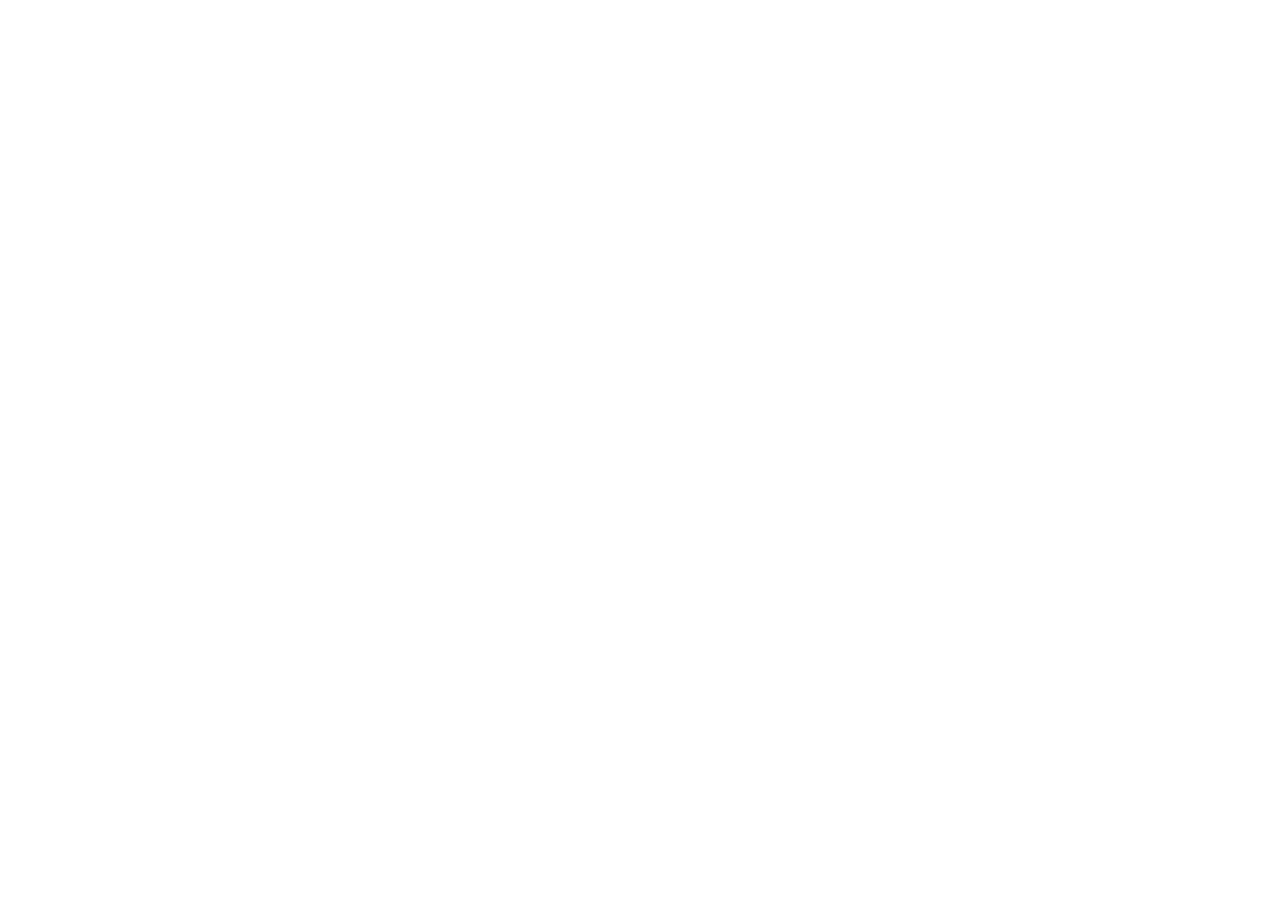
==== index.html @ dd0aa38b "Publish standalone portfolio preview for GitHub Pages" ====
<!doctype html>
<html lang="zh-CN" translate="no" class="notranslate">
<head>
  <meta charset="UTF-8" />
  <meta name="google" content="notranslate" />
  <meta name="viewport" content="width=device-width, initial-scale=1.0" />
  <meta name="theme-color" content="#0a0a0b" />
  <script>document.documentElement.dataset.theme = new URLSearchParams(location.search).get('theme') === 'light' ? 'light' : 'dark';</script>
  <meta name="description" content="冯雪莹的个人作品集，记录交互设计、产品设计与设计研究中的项目和探索。" />
  <title>冯雪莹 Xueying Feng — 设计与研究</title>
  <link rel="icon" href="/fengxueying-portfolio-pages/favicon.svg" type="image/svg+xml" />
  <link rel="stylesheet" href="/fengxueying-portfolio-pages/fonts/google/fonts.css" />
  <script type="module" crossorigin src="/fengxueying-portfolio-pages/assets/index-C_AFTf8U.js"></script>
  <link rel="stylesheet" crossorigin href="/fengxueying-portfolio-pages/assets/index-CbhLwuTi.css">
</head>
<body><div id="root"></div></body>
</html>
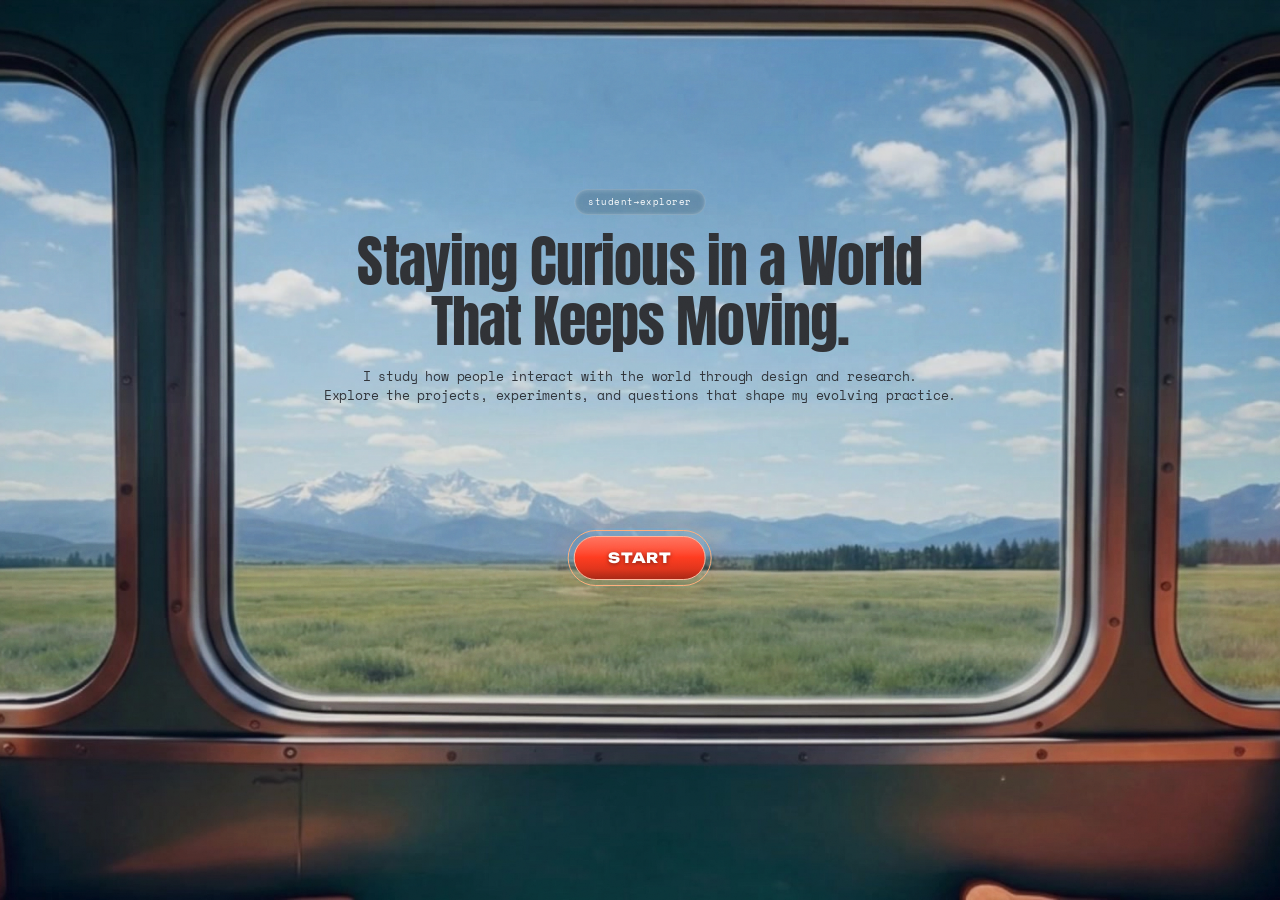
==== commit 9fec8139: "Serve portfolio on www.fengxueying.design" ====
--- a/index.html
+++ b/index.html
@@ -8,10 +8,10 @@
   <script>document.documentElement.dataset.theme = new URLSearchParams(location.search).get('theme') === 'light' ? 'light' : 'dark';</script>
   <meta name="description" content="冯雪莹的个人作品集，记录交互设计、产品设计与设计研究中的项目和探索。" />
   <title>冯雪莹 Xueying Feng — 设计与研究</title>
-  <link rel="icon" href="/fengxueying-portfolio-pages/favicon.svg" type="image/svg+xml" />
-  <link rel="stylesheet" href="/fengxueying-portfolio-pages/fonts/google/fonts.css" />
-  <script type="module" crossorigin src="/fengxueying-portfolio-pages/assets/index-C_AFTf8U.js"></script>
-  <link rel="stylesheet" crossorigin href="/fengxueying-portfolio-pages/assets/index-CbhLwuTi.css">
+  <link rel="icon" href="/favicon.svg" type="image/svg+xml" />
+  <link rel="stylesheet" href="/fonts/google/fonts.css" />
+  <script type="module" crossorigin src="/assets/index-Bf2NUkdP.js"></script>
+  <link rel="stylesheet" crossorigin href="/assets/index-CpoeDlbs.css">
 </head>
 <body><div id="root"></div></body>
 </html>
--- a/fonts/google/fonts.css
+++ b/fonts/google/fonts.css
@@ -0,0 +1,613 @@
+/* Same font families and weights as the original Google Fonts stylesheet; served locally. */
+/* vietnamese */
+@font-face {
+  font-family: 'Anton';
+  font-style: normal;
+  font-weight: 400;
+  font-display: swap;
+  src: url(/fonts/google/1Ptgg87LROyAm3K8-C8QSw.woff2) format('woff2');
+  unicode-range: U+0102-0103, U+0110-0111, U+0128-0129, U+0168-0169, U+01A0-01A1, U+01AF-01B0, U+0300-0301, U+0303-0304, U+0308-0309, U+0323, U+0329, U+1EA0-1EF9, U+20AB;
+}
+/* latin-ext */
+@font-face {
+  font-family: 'Anton';
+  font-style: normal;
+  font-weight: 400;
+  font-display: swap;
+  src: url(/fonts/google/1Ptgg87LROyAm3K9-C8QSw.woff2) format('woff2');
+  unicode-range: U+0100-02BA, U+02BD-02C5, U+02C7-02CC, U+02CE-02D7, U+02DD-02FF, U+0304, U+0308, U+0329, U+1D00-1DBF, U+1E00-1E9F, U+1EF2-1EFF, U+2020, U+20A0-20AB, U+20AD-20C4, U+2113, U+2C60-2C7F, U+A720-A7FF;
+}
+/* latin */
+@font-face {
+  font-family: 'Anton';
+  font-style: normal;
+  font-weight: 400;
+  font-display: swap;
+  src: url(/fonts/google/1Ptgg87LROyAm3Kz-C8.woff2) format('woff2');
+  unicode-range: U+0000-00FF, U+0131, U+0152-0153, U+02BB-02BC, U+02C6, U+02DA, U+02DC, U+0304, U+0308, U+0329, U+2000-206F, U+20AC, U+2122, U+2191, U+2193, U+2212, U+2215, U+FEFF, U+FFFD;
+}
+/* cyrillic-ext */
+@font-face {
+  font-family: 'Caveat';
+  font-style: normal;
+  font-weight: 700;
+  font-display: swap;
+  src: url(/fonts/google/WnznHAc5bAfYB2QRah7pcpNvOx-pjRV6eIipYSxP.woff2) format('woff2');
+  unicode-range: U+0460-052F, U+1C80-1C8A, U+20B4, U+2DE0-2DFF, U+A640-A69F, U+FE2E-FE2F;
+}
+/* cyrillic */
+@font-face {
+  font-family: 'Caveat';
+  font-style: normal;
+  font-weight: 700;
+  font-display: swap;
+  src: url(/fonts/google/WnznHAc5bAfYB2QRah7pcpNvOx-pjRV6eIGpYSxP.woff2) format('woff2');
+  unicode-range: U+0301, U+0400-045F, U+0490-0491, U+04B0-04B1, U+2116;
+}
+/* latin-ext */
+@font-face {
+  font-family: 'Caveat';
+  font-style: normal;
+  font-weight: 700;
+  font-display: swap;
+  src: url(/fonts/google/WnznHAc5bAfYB2QRah7pcpNvOx-pjRV6eIupYSxP.woff2) format('woff2');
+  unicode-range: U+0100-02BA, U+02BD-02C5, U+02C7-02CC, U+02CE-02D7, U+02DD-02FF, U+0304, U+0308, U+0329, U+1D00-1DBF, U+1E00-1E9F, U+1EF2-1EFF, U+2020, U+20A0-20AB, U+20AD-20C4, U+2113, U+2C60-2C7F, U+A720-A7FF;
+}
+/* latin */
+@font-face {
+  font-family: 'Caveat';
+  font-style: normal;
+  font-weight: 700;
+  font-display: swap;
+  src: url(/fonts/google/WnznHAc5bAfYB2QRah7pcpNvOx-pjRV6eIWpYQ.woff2) format('woff2');
+  unicode-range: U+0000-00FF, U+0131, U+0152-0153, U+02BB-02BC, U+02C6, U+02DA, U+02DC, U+0304, U+0308, U+0329, U+2000-206F, U+20AC, U+2122, U+2191, U+2193, U+2212, U+2215, U+FEFF, U+FFFD;
+}
+/* cyrillic-ext */
+@font-face {
+  font-family: 'Inter';
+  font-style: normal;
+  font-weight: 400;
+  font-display: swap;
+  src: url(/fonts/google/UcC73FwrK3iLTeHuS_nVMrMxCp50SjIa2JL7SUc.woff2) format('woff2');
+  unicode-range: U+0460-052F, U+1C80-1C8A, U+20B4, U+2DE0-2DFF, U+A640-A69F, U+FE2E-FE2F;
+}
+/* cyrillic */
+@font-face {
+  font-family: 'Inter';
+  font-style: normal;
+  font-weight: 400;
+  font-display: swap;
+  src: url(/fonts/google/UcC73FwrK3iLTeHuS_nVMrMxCp50SjIa0ZL7SUc.woff2) format('woff2');
+  unicode-range: U+0301, U+0400-045F, U+0490-0491, U+04B0-04B1, U+2116;
+}
+/* greek-ext */
+@font-face {
+  font-family: 'Inter';
+  font-style: normal;
+  font-weight: 400;
+  font-display: swap;
+  src: url(/fonts/google/UcC73FwrK3iLTeHuS_nVMrMxCp50SjIa2ZL7SUc.woff2) format('woff2');
+  unicode-range: U+1F00-1FFF;
+}
+/* greek */
+@font-face {
+  font-family: 'Inter';
+  font-style: normal;
+  font-weight: 400;
+  font-display: swap;
+  src: url(/fonts/google/UcC73FwrK3iLTeHuS_nVMrMxCp50SjIa1pL7SUc.woff2) format('woff2');
+  unicode-range: U+0370-0377, U+037A-037F, U+0384-038A, U+038C, U+038E-03A1, U+03A3-03FF;
+}
+/* vietnamese */
+@font-face {
+  font-family: 'Inter';
+  font-style: normal;
+  font-weight: 400;
+  font-display: swap;
+  src: url(/fonts/google/UcC73FwrK3iLTeHuS_nVMrMxCp50SjIa2pL7SUc.woff2) format('woff2');
+  unicode-range: U+0102-0103, U+0110-0111, U+0128-0129, U+0168-0169, U+01A0-01A1, U+01AF-01B0, U+0300-0301, U+0303-0304, U+0308-0309, U+0323, U+0329, U+1EA0-1EF9, U+20AB;
+}
+/* latin-ext */
+@font-face {
+  font-family: 'Inter';
+  font-style: normal;
+  font-weight: 400;
+  font-display: swap;
+  src: url(/fonts/google/UcC73FwrK3iLTeHuS_nVMrMxCp50SjIa25L7SUc.woff2) format('woff2');
+  unicode-range: U+0100-02BA, U+02BD-02C5, U+02C7-02CC, U+02CE-02D7, U+02DD-02FF, U+0304, U+0308, U+0329, U+1D00-1DBF, U+1E00-1E9F, U+1EF2-1EFF, U+2020, U+20A0-20AB, U+20AD-20C4, U+2113, U+2C60-2C7F, U+A720-A7FF;
+}
+/* latin */
+@font-face {
+  font-family: 'Inter';
+  font-style: normal;
+  font-weight: 400;
+  font-display: swap;
+  src: url(/fonts/google/UcC73FwrK3iLTeHuS_nVMrMxCp50SjIa1ZL7.woff2) format('woff2');
+  unicode-range: U+0000-00FF, U+0131, U+0152-0153, U+02BB-02BC, U+02C6, U+02DA, U+02DC, U+0304, U+0308, U+0329, U+2000-206F, U+20AC, U+2122, U+2191, U+2193, U+2212, U+2215, U+FEFF, U+FFFD;
+}
+/* cyrillic-ext */
+@font-face {
+  font-family: 'Inter';
+  font-style: normal;
+  font-weight: 500;
+  font-display: swap;
+  src: url(/fonts/google/UcC73FwrK3iLTeHuS_nVMrMxCp50SjIa2JL7SUc.woff2) format('woff2');
+  unicode-range: U+0460-052F, U+1C80-1C8A, U+20B4, U+2DE0-2DFF, U+A640-A69F, U+FE2E-FE2F;
+}
+/* cyrillic */
+@font-face {
+  font-family: 'Inter';
+  font-style: normal;
+  font-weight: 500;
+  font-display: swap;
+  src: url(/fonts/google/UcC73FwrK3iLTeHuS_nVMrMxCp50SjIa0ZL7SUc.woff2) format('woff2');
+  unicode-range: U+0301, U+0400-045F, U+0490-0491, U+04B0-04B1, U+2116;
+}
+/* greek-ext */
+@font-face {
+  font-family: 'Inter';
+  font-style: normal;
+  font-weight: 500;
+  font-display: swap;
+  src: url(/fonts/google/UcC73FwrK3iLTeHuS_nVMrMxCp50SjIa2ZL7SUc.woff2) format('woff2');
+  unicode-range: U+1F00-1FFF;
+}
+/* greek */
+@font-face {
+  font-family: 'Inter';
+  font-style: normal;
+  font-weight: 500;
+  font-display: swap;
+  src: url(/fonts/google/UcC73FwrK3iLTeHuS_nVMrMxCp50SjIa1pL7SUc.woff2) format('woff2');
+  unicode-range: U+0370-0377, U+037A-037F, U+0384-038A, U+038C, U+038E-03A1, U+03A3-03FF;
+}
+/* vietnamese */
+@font-face {
+  font-family: 'Inter';
+  font-style: normal;
+  font-weight: 500;
+  font-display: swap;
+  src: url(/fonts/google/UcC73FwrK3iLTeHuS_nVMrMxCp50SjIa2pL7SUc.woff2) format('woff2');
+  unicode-range: U+0102-0103, U+0110-0111, U+0128-0129, U+0168-0169, U+01A0-01A1, U+01AF-01B0, U+0300-0301, U+0303-0304, U+0308-0309, U+0323, U+0329, U+1EA0-1EF9, U+20AB;
+}
+/* latin-ext */
+@font-face {
+  font-family: 'Inter';
+  font-style: normal;
+  font-weight: 500;
+  font-display: swap;
+  src: url(/fonts/google/UcC73FwrK3iLTeHuS_nVMrMxCp50SjIa25L7SUc.woff2) format('woff2');
+  unicode-range: U+0100-02BA, U+02BD-02C5, U+02C7-02CC, U+02CE-02D7, U+02DD-02FF, U+0304, U+0308, U+0329, U+1D00-1DBF, U+1E00-1E9F, U+1EF2-1EFF, U+2020, U+20A0-20AB, U+20AD-20C4, U+2113, U+2C60-2C7F, U+A720-A7FF;
+}
+/* latin */
+@font-face {
+  font-family: 'Inter';
+  font-style: normal;
+  font-weight: 500;
+  font-display: swap;
+  src: url(/fonts/google/UcC73FwrK3iLTeHuS_nVMrMxCp50SjIa1ZL7.woff2) format('woff2');
+  unicode-range: U+0000-00FF, U+0131, U+0152-0153, U+02BB-02BC, U+02C6, U+02DA, U+02DC, U+0304, U+0308, U+0329, U+2000-206F, U+20AC, U+2122, U+2191, U+2193, U+2212, U+2215, U+FEFF, U+FFFD;
+}
+/* cyrillic-ext */
+@font-face {
+  font-family: 'Inter';
+  font-style: normal;
+  font-weight: 600;
+  font-display: swap;
+  src: url(/fonts/google/UcC73FwrK3iLTeHuS_nVMrMxCp50SjIa2JL7SUc.woff2) format('woff2');
+  unicode-range: U+0460-052F, U+1C80-1C8A, U+20B4, U+2DE0-2DFF, U+A640-A69F, U+FE2E-FE2F;
+}
+/* cyrillic */
+@font-face {
+  font-family: 'Inter';
+  font-style: normal;
+  font-weight: 600;
+  font-display: swap;
+  src: url(/fonts/google/UcC73FwrK3iLTeHuS_nVMrMxCp50SjIa0ZL7SUc.woff2) format('woff2');
+  unicode-range: U+0301, U+0400-045F, U+0490-0491, U+04B0-04B1, U+2116;
+}
+/* greek-ext */
+@font-face {
+  font-family: 'Inter';
+  font-style: normal;
+  font-weight: 600;
+  font-display: swap;
+  src: url(/fonts/google/UcC73FwrK3iLTeHuS_nVMrMxCp50SjIa2ZL7SUc.woff2) format('woff2');
+  unicode-range: U+1F00-1FFF;
+}
+/* greek */
+@font-face {
+  font-family: 'Inter';
+  font-style: normal;
+  font-weight: 600;
+  font-display: swap;
+  src: url(/fonts/google/UcC73FwrK3iLTeHuS_nVMrMxCp50SjIa1pL7SUc.woff2) format('woff2');
+  unicode-range: U+0370-0377, U+037A-037F, U+0384-038A, U+038C, U+038E-03A1, U+03A3-03FF;
+}
+/* vietnamese */
+@font-face {
+  font-family: 'Inter';
+  font-style: normal;
+  font-weight: 600;
+  font-display: swap;
+  src: url(/fonts/google/UcC73FwrK3iLTeHuS_nVMrMxCp50SjIa2pL7SUc.woff2) format('woff2');
+  unicode-range: U+0102-0103, U+0110-0111, U+0128-0129, U+0168-0169, U+01A0-01A1, U+01AF-01B0, U+0300-0301, U+0303-0304, U+0308-0309, U+0323, U+0329, U+1EA0-1EF9, U+20AB;
+}
+/* latin-ext */
+@font-face {
+  font-family: 'Inter';
+  font-style: normal;
+  font-weight: 600;
+  font-display: swap;
+  src: url(/fonts/google/UcC73FwrK3iLTeHuS_nVMrMxCp50SjIa25L7SUc.woff2) format('woff2');
+  unicode-range: U+0100-02BA, U+02BD-02C5, U+02C7-02CC, U+02CE-02D7, U+02DD-02FF, U+0304, U+0308, U+0329, U+1D00-1DBF, U+1E00-1E9F, U+1EF2-1EFF, U+2020, U+20A0-20AB, U+20AD-20C4, U+2113, U+2C60-2C7F, U+A720-A7FF;
+}
+/* latin */
+@font-face {
+  font-family: 'Inter';
+  font-style: normal;
+  font-weight: 600;
+  font-display: swap;
+  src: url(/fonts/google/UcC73FwrK3iLTeHuS_nVMrMxCp50SjIa1ZL7.woff2) format('woff2');
+  unicode-range: U+0000-00FF, U+0131, U+0152-0153, U+02BB-02BC, U+02C6, U+02DA, U+02DC, U+0304, U+0308, U+0329, U+2000-206F, U+20AC, U+2122, U+2191, U+2193, U+2212, U+2215, U+FEFF, U+FFFD;
+}
+/* cyrillic-ext */
+@font-face {
+  font-family: 'Inter';
+  font-style: normal;
+  font-weight: 700;
+  font-display: swap;
+  src: url(/fonts/google/UcC73FwrK3iLTeHuS_nVMrMxCp50SjIa2JL7SUc.woff2) format('woff2');
+  unicode-range: U+0460-052F, U+1C80-1C8A, U+20B4, U+2DE0-2DFF, U+A640-A69F, U+FE2E-FE2F;
+}
+/* cyrillic */
+@font-face {
+  font-family: 'Inter';
+  font-style: normal;
+  font-weight: 700;
+  font-display: swap;
+  src: url(/fonts/google/UcC73FwrK3iLTeHuS_nVMrMxCp50SjIa0ZL7SUc.woff2) format('woff2');
+  unicode-range: U+0301, U+0400-045F, U+0490-0491, U+04B0-04B1, U+2116;
+}
+/* greek-ext */
+@font-face {
+  font-family: 'Inter';
+  font-style: normal;
+  font-weight: 700;
+  font-display: swap;
+  src: url(/fonts/google/UcC73FwrK3iLTeHuS_nVMrMxCp50SjIa2ZL7SUc.woff2) format('woff2');
+  unicode-range: U+1F00-1FFF;
+}
+/* greek */
+@font-face {
+  font-family: 'Inter';
+  font-style: normal;
+  font-weight: 700;
+  font-display: swap;
+  src: url(/fonts/google/UcC73FwrK3iLTeHuS_nVMrMxCp50SjIa1pL7SUc.woff2) format('woff2');
+  unicode-range: U+0370-0377, U+037A-037F, U+0384-038A, U+038C, U+038E-03A1, U+03A3-03FF;
+}
+/* vietnamese */
+@font-face {
+  font-family: 'Inter';
+  font-style: normal;
+  font-weight: 700;
+  font-display: swap;
+  src: url(/fonts/google/UcC73FwrK3iLTeHuS_nVMrMxCp50SjIa2pL7SUc.woff2) format('woff2');
+  unicode-range: U+0102-0103, U+0110-0111, U+0128-0129, U+0168-0169, U+01A0-01A1, U+01AF-01B0, U+0300-0301, U+0303-0304, U+0308-0309, U+0323, U+0329, U+1EA0-1EF9, U+20AB;
+}
+/* latin-ext */
+@font-face {
+  font-family: 'Inter';
+  font-style: normal;
+  font-weight: 700;
+  font-display: swap;
+  src: url(/fonts/google/UcC73FwrK3iLTeHuS_nVMrMxCp50SjIa25L7SUc.woff2) format('woff2');
+  unicode-range: U+0100-02BA, U+02BD-02C5, U+02C7-02CC, U+02CE-02D7, U+02DD-02FF, U+0304, U+0308, U+0329, U+1D00-1DBF, U+1E00-1E9F, U+1EF2-1EFF, U+2020, U+20A0-20AB, U+20AD-20C4, U+2113, U+2C60-2C7F, U+A720-A7FF;
+}
+/* latin */
+@font-face {
+  font-family: 'Inter';
+  font-style: normal;
+  font-weight: 700;
+  font-display: swap;
+  src: url(/fonts/google/UcC73FwrK3iLTeHuS_nVMrMxCp50SjIa1ZL7.woff2) format('woff2');
+  unicode-range: U+0000-00FF, U+0131, U+0152-0153, U+02BB-02BC, U+02C6, U+02DA, U+02DC, U+0304, U+0308, U+0329, U+2000-206F, U+20AC, U+2122, U+2191, U+2193, U+2212, U+2215, U+FEFF, U+FFFD;
+}
+/* cyrillic-ext */
+@font-face {
+  font-family: 'Inter';
+  font-style: normal;
+  font-weight: 900;
+  font-display: swap;
+  src: url(/fonts/google/UcC73FwrK3iLTeHuS_nVMrMxCp50SjIa2JL7SUc.woff2) format('woff2');
+  unicode-range: U+0460-052F, U+1C80-1C8A, U+20B4, U+2DE0-2DFF, U+A640-A69F, U+FE2E-FE2F;
+}
+/* cyrillic */
+@font-face {
+  font-family: 'Inter';
+  font-style: normal;
+  font-weight: 900;
+  font-display: swap;
+  src: url(/fonts/google/UcC73FwrK3iLTeHuS_nVMrMxCp50SjIa0ZL7SUc.woff2) format('woff2');
+  unicode-range: U+0301, U+0400-045F, U+0490-0491, U+04B0-04B1, U+2116;
+}
+/* greek-ext */
+@font-face {
+  font-family: 'Inter';
+  font-style: normal;
+  font-weight: 900;
+  font-display: swap;
+  src: url(/fonts/google/UcC73FwrK3iLTeHuS_nVMrMxCp50SjIa2ZL7SUc.woff2) format('woff2');
+  unicode-range: U+1F00-1FFF;
+}
+/* greek */
+@font-face {
+  font-family: 'Inter';
+  font-style: normal;
+  font-weight: 900;
+  font-display: swap;
+  src: url(/fonts/google/UcC73FwrK3iLTeHuS_nVMrMxCp50SjIa1pL7SUc.woff2) format('woff2');
+  unicode-range: U+0370-0377, U+037A-037F, U+0384-038A, U+038C, U+038E-03A1, U+03A3-03FF;
+}
+/* vietnamese */
+@font-face {
+  font-family: 'Inter';
+  font-style: normal;
+  font-weight: 900;
+  font-display: swap;
+  src: url(/fonts/google/UcC73FwrK3iLTeHuS_nVMrMxCp50SjIa2pL7SUc.woff2) format('woff2');
+  unicode-range: U+0102-0103, U+0110-0111, U+0128-0129, U+0168-0169, U+01A0-01A1, U+01AF-01B0, U+0300-0301, U+0303-0304, U+0308-0309, U+0323, U+0329, U+1EA0-1EF9, U+20AB;
+}
+/* latin-ext */
+@font-face {
+  font-family: 'Inter';
+  font-style: normal;
+  font-weight: 900;
+  font-display: swap;
+  src: url(/fonts/google/UcC73FwrK3iLTeHuS_nVMrMxCp50SjIa25L7SUc.woff2) format('woff2');
+  unicode-range: U+0100-02BA, U+02BD-02C5, U+02C7-02CC, U+02CE-02D7, U+02DD-02FF, U+0304, U+0308, U+0329, U+1D00-1DBF, U+1E00-1E9F, U+1EF2-1EFF, U+2020, U+20A0-20AB, U+20AD-20C4, U+2113, U+2C60-2C7F, U+A720-A7FF;
+}
+/* latin */
+@font-face {
+  font-family: 'Inter';
+  font-style: normal;
+  font-weight: 900;
+  font-display: swap;
+  src: url(/fonts/google/UcC73FwrK3iLTeHuS_nVMrMxCp50SjIa1ZL7.woff2) format('woff2');
+  unicode-range: U+0000-00FF, U+0131, U+0152-0153, U+02BB-02BC, U+02C6, U+02DA, U+02DC, U+0304, U+0308, U+0329, U+2000-206F, U+20AC, U+2122, U+2191, U+2193, U+2212, U+2215, U+FEFF, U+FFFD;
+}
+/* vietnamese */
+@font-face {
+  font-family: 'Space Mono';
+  font-style: normal;
+  font-weight: 400;
+  font-display: swap;
+  src: url(/fonts/google/i7dPIFZifjKcF5UAWdDRYE58RWq7.woff2) format('woff2');
+  unicode-range: U+0102-0103, U+0110-0111, U+0128-0129, U+0168-0169, U+01A0-01A1, U+01AF-01B0, U+0300-0301, U+0303-0304, U+0308-0309, U+0323, U+0329, U+1EA0-1EF9, U+20AB;
+}
+/* latin-ext */
+@font-face {
+  font-family: 'Space Mono';
+  font-style: normal;
+  font-weight: 400;
+  font-display: swap;
+  src: url(/fonts/google/i7dPIFZifjKcF5UAWdDRYE98RWq7.woff2) format('woff2');
+  unicode-range: U+0100-02BA, U+02BD-02C5, U+02C7-02CC, U+02CE-02D7, U+02DD-02FF, U+0304, U+0308, U+0329, U+1D00-1DBF, U+1E00-1E9F, U+1EF2-1EFF, U+2020, U+20A0-20AB, U+20AD-20C4, U+2113, U+2C60-2C7F, U+A720-A7FF;
+}
+/* latin */
+@font-face {
+  font-family: 'Space Mono';
+  font-style: normal;
+  font-weight: 400;
+  font-display: swap;
+  src: url(/fonts/google/i7dPIFZifjKcF5UAWdDRYEF8RQ.woff2) format('woff2');
+  unicode-range: U+0000-00FF, U+0131, U+0152-0153, U+02BB-02BC, U+02C6, U+02DA, U+02DC, U+0304, U+0308, U+0329, U+2000-206F, U+20AC, U+2122, U+2191, U+2193, U+2212, U+2215, U+FEFF, U+FFFD;
+}
+/* vietnamese */
+@font-face {
+  font-family: 'Space Mono';
+  font-style: normal;
+  font-weight: 700;
+  font-display: swap;
+  src: url(/fonts/google/i7dMIFZifjKcF5UAWdDRaPpZUFqaHjyV.woff2) format('woff2');
+  unicode-range: U+0102-0103, U+0110-0111, U+0128-0129, U+0168-0169, U+01A0-01A1, U+01AF-01B0, U+0300-0301, U+0303-0304, U+0308-0309, U+0323, U+0329, U+1EA0-1EF9, U+20AB;
+}
+/* latin-ext */
+@font-face {
+  font-family: 'Space Mono';
+  font-style: normal;
+  font-weight: 700;
+  font-display: swap;
+  src: url(/fonts/google/i7dMIFZifjKcF5UAWdDRaPpZUFuaHjyV.woff2) format('woff2');
+  unicode-range: U+0100-02BA, U+02BD-02C5, U+02C7-02CC, U+02CE-02D7, U+02DD-02FF, U+0304, U+0308, U+0329, U+1D00-1DBF, U+1E00-1E9F, U+1EF2-1EFF, U+2020, U+20A0-20AB, U+20AD-20C4, U+2113, U+2C60-2C7F, U+A720-A7FF;
+}
+/* latin */
+@font-face {
+  font-family: 'Space Mono';
+  font-style: normal;
+  font-weight: 700;
+  font-display: swap;
+  src: url(/fonts/google/i7dMIFZifjKcF5UAWdDRaPpZUFWaHg.woff2) format('woff2');
+  unicode-range: U+0000-00FF, U+0131, U+0152-0153, U+02BB-02BC, U+02C6, U+02DA, U+02DC, U+0304, U+0308, U+0329, U+2000-206F, U+20AC, U+2122, U+2191, U+2193, U+2212, U+2215, U+FEFF, U+FFFD;
+}
+/* cyrillic-ext */
+@font-face {
+  font-family: 'Unbounded';
+  font-style: normal;
+  font-weight: 400;
+  font-display: swap;
+  src: url(/fonts/google/Yq6W-LOTXCb04q32xlpwtsZfrxE.woff2) format('woff2');
+  unicode-range: U+0460-052F, U+1C80-1C8A, U+20B4, U+2DE0-2DFF, U+A640-A69F, U+FE2E-FE2F;
+}
+/* cyrillic */
+@font-face {
+  font-family: 'Unbounded';
+  font-style: normal;
+  font-weight: 400;
+  font-display: swap;
+  src: url(/fonts/google/Yq6W-LOTXCb04q32xlpwv8ZfrxE.woff2) format('woff2');
+  unicode-range: U+0301, U+0400-045F, U+0490-0491, U+04B0-04B1, U+2116;
+}
+/* vietnamese */
+@font-face {
+  font-family: 'Unbounded';
+  font-style: normal;
+  font-weight: 400;
+  font-display: swap;
+  src: url(/fonts/google/Yq6W-LOTXCb04q32xlpwtMZfrxE.woff2) format('woff2');
+  unicode-range: U+0102-0103, U+0110-0111, U+0128-0129, U+0168-0169, U+01A0-01A1, U+01AF-01B0, U+0300-0301, U+0303-0304, U+0308-0309, U+0323, U+0329, U+1EA0-1EF9, U+20AB;
+}
+/* latin-ext */
+@font-face {
+  font-family: 'Unbounded';
+  font-style: normal;
+  font-weight: 400;
+  font-display: swap;
+  src: url(/fonts/google/Yq6W-LOTXCb04q32xlpwtcZfrxE.woff2) format('woff2');
+  unicode-range: U+0100-02BA, U+02BD-02C5, U+02C7-02CC, U+02CE-02D7, U+02DD-02FF, U+0304, U+0308, U+0329, U+1D00-1DBF, U+1E00-1E9F, U+1EF2-1EFF, U+2020, U+20A0-20AB, U+20AD-20C4, U+2113, U+2C60-2C7F, U+A720-A7FF;
+}
+/* latin */
+@font-face {
+  font-family: 'Unbounded';
+  font-style: normal;
+  font-weight: 400;
+  font-display: swap;
+  src: url(/fonts/google/Yq6W-LOTXCb04q32xlpwu8Zf.woff2) format('woff2');
+  unicode-range: U+0000-00FF, U+0131, U+0152-0153, U+02BB-02BC, U+02C6, U+02DA, U+02DC, U+0304, U+0308, U+0329, U+2000-206F, U+20AC, U+2122, U+2191, U+2193, U+2212, U+2215, U+FEFF, U+FFFD;
+}
+/* cyrillic-ext */
+@font-face {
+  font-family: 'Unbounded';
+  font-style: normal;
+  font-weight: 600;
+  font-display: swap;
+  src: url(/fonts/google/Yq6W-LOTXCb04q32xlpwtsZfrxE.woff2) format('woff2');
+  unicode-range: U+0460-052F, U+1C80-1C8A, U+20B4, U+2DE0-2DFF, U+A640-A69F, U+FE2E-FE2F;
+}
+/* cyrillic */
+@font-face {
+  font-family: 'Unbounded';
+  font-style: normal;
+  font-weight: 600;
+  font-display: swap;
+  src: url(/fonts/google/Yq6W-LOTXCb04q32xlpwv8ZfrxE.woff2) format('woff2');
+  unicode-range: U+0301, U+0400-045F, U+0490-0491, U+04B0-04B1, U+2116;
+}
+/* vietnamese */
+@font-face {
+  font-family: 'Unbounded';
+  font-style: normal;
+  font-weight: 600;
+  font-display: swap;
+  src: url(/fonts/google/Yq6W-LOTXCb04q32xlpwtMZfrxE.woff2) format('woff2');
+  unicode-range: U+0102-0103, U+0110-0111, U+0128-0129, U+0168-0169, U+01A0-01A1, U+01AF-01B0, U+0300-0301, U+0303-0304, U+0308-0309, U+0323, U+0329, U+1EA0-1EF9, U+20AB;
+}
+/* latin-ext */
+@font-face {
+  font-family: 'Unbounded';
+  font-style: normal;
+  font-weight: 600;
+  font-display: swap;
+  src: url(/fonts/google/Yq6W-LOTXCb04q32xlpwtcZfrxE.woff2) format('woff2');
+  unicode-range: U+0100-02BA, U+02BD-02C5, U+02C7-02CC, U+02CE-02D7, U+02DD-02FF, U+0304, U+0308, U+0329, U+1D00-1DBF, U+1E00-1E9F, U+1EF2-1EFF, U+2020, U+20A0-20AB, U+20AD-20C4, U+2113, U+2C60-2C7F, U+A720-A7FF;
+}
+/* latin */
+@font-face {
+  font-family: 'Unbounded';
+  font-style: normal;
+  font-weight: 600;
+  font-display: swap;
+  src: url(/fonts/google/Yq6W-LOTXCb04q32xlpwu8Zf.woff2) format('woff2');
+  unicode-range: U+0000-00FF, U+0131, U+0152-0153, U+02BB-02BC, U+02C6, U+02DA, U+02DC, U+0304, U+0308, U+0329, U+2000-206F, U+20AC, U+2122, U+2191, U+2193, U+2212, U+2215, U+FEFF, U+FFFD;
+}
+/* cyrillic-ext */
+@font-face {
+  font-family: 'Unbounded';
+  font-style: normal;
+  font-weight: 800;
+  font-display: swap;
+  src: url(/fonts/google/Yq6W-LOTXCb04q32xlpwtsZfrxE.woff2) format('woff2');
+  unicode-range: U+0460-052F, U+1C80-1C8A, U+20B4, U+2DE0-2DFF, U+A640-A69F, U+FE2E-FE2F;
+}
+/* cyrillic */
+@font-face {
+  font-family: 'Unbounded';
+  font-style: normal;
+  font-weight: 800;
+  font-display: swap;
+  src: url(/fonts/google/Yq6W-LOTXCb04q32xlpwv8ZfrxE.woff2) format('woff2');
+  unicode-range: U+0301, U+0400-045F, U+0490-0491, U+04B0-04B1, U+2116;
+}
+/* vietnamese */
+@font-face {
+  font-family: 'Unbounded';
+  font-style: normal;
+  font-weight: 800;
+  font-display: swap;
+  src: url(/fonts/google/Yq6W-LOTXCb04q32xlpwtMZfrxE.woff2) format('woff2');
+  unicode-range: U+0102-0103, U+0110-0111, U+0128-0129, U+0168-0169, U+01A0-01A1, U+01AF-01B0, U+0300-0301, U+0303-0304, U+0308-0309, U+0323, U+0329, U+1EA0-1EF9, U+20AB;
+}
+/* latin-ext */
+@font-face {
+  font-family: 'Unbounded';
+  font-style: normal;
+  font-weight: 800;
+  font-display: swap;
+  src: url(/fonts/google/Yq6W-LOTXCb04q32xlpwtcZfrxE.woff2) format('woff2');
+  unicode-range: U+0100-02BA, U+02BD-02C5, U+02C7-02CC, U+02CE-02D7, U+02DD-02FF, U+0304, U+0308, U+0329, U+1D00-1DBF, U+1E00-1E9F, U+1EF2-1EFF, U+2020, U+20A0-20AB, U+20AD-20C4, U+2113, U+2C60-2C7F, U+A720-A7FF;
+}
+/* latin */
+@font-face {
+  font-family: 'Unbounded';
+  font-style: normal;
+  font-weight: 800;
+  font-display: swap;
+  src: url(/fonts/google/Yq6W-LOTXCb04q32xlpwu8Zf.woff2) format('woff2');
+  unicode-range: U+0000-00FF, U+0131, U+0152-0153, U+02BB-02BC, U+02C6, U+02DA, U+02DC, U+0304, U+0308, U+0329, U+2000-206F, U+20AC, U+2122, U+2191, U+2193, U+2212, U+2215, U+FEFF, U+FFFD;
+}
+/* cyrillic-ext */
+@font-face {
+  font-family: 'Unbounded';
+  font-style: normal;
+  font-weight: 900;
+  font-display: swap;
+  src: url(/fonts/google/Yq6W-LOTXCb04q32xlpwtsZfrxE.woff2) format('woff2');
+  unicode-range: U+0460-052F, U+1C80-1C8A, U+20B4, U+2DE0-2DFF, U+A640-A69F, U+FE2E-FE2F;
+}
+/* cyrillic */
+@font-face {
+  font-family: 'Unbounded';
+  font-style: normal;
+  font-weight: 900;
+  font-display: swap;
+  src: url(/fonts/google/Yq6W-LOTXCb04q32xlpwv8ZfrxE.woff2) format('woff2');
+  unicode-range: U+0301, U+0400-045F, U+0490-0491, U+04B0-04B1, U+2116;
+}
+/* vietnamese */
+@font-face {
+  font-family: 'Unbounded';
+  font-style: normal;
+  font-weight: 900;
+  font-display: swap;
+  src: url(/fonts/google/Yq6W-LOTXCb04q32xlpwtMZfrxE.woff2) format('woff2');
+  unicode-range: U+0102-0103, U+0110-0111, U+0128-0129, U+0168-0169, U+01A0-01A1, U+01AF-01B0, U+0300-0301, U+0303-0304, U+0308-0309, U+0323, U+0329, U+1EA0-1EF9, U+20AB;
+}
+/* latin-ext */
+@font-face {
+  font-family: 'Unbounded';
+  font-style: normal;
+  font-weight: 900;
+  font-display: swap;
+  src: url(/fonts/google/Yq6W-LOTXCb04q32xlpwtcZfrxE.woff2) format('woff2');
+  unicode-range: U+0100-02BA, U+02BD-02C5, U+02C7-02CC, U+02CE-02D7, U+02DD-02FF, U+0304, U+0308, U+0329, U+1D00-1DBF, U+1E00-1E9F, U+1EF2-1EFF, U+2020, U+20A0-20AB, U+20AD-20C4, U+2113, U+2C60-2C7F, U+A720-A7FF;
+}
+/* latin */
+@font-face {
+  font-family: 'Unbounded';
+  font-style: normal;
+  font-weight: 900;
+  font-display: swap;
+  src: url(/fonts/google/Yq6W-LOTXCb04q32xlpwu8Zf.woff2) format('woff2');
+  unicode-range: U+0000-00FF, U+0131, U+0152-0153, U+02BB-02BC, U+02C6, U+02DA, U+02DC, U+0304, U+0308, U+0329, U+2000-206F, U+20AC, U+2122, U+2191, U+2193, U+2212, U+2215, U+FEFF, U+FFFD;
+}
--- a/assets/index-CpoeDlbs.css
+++ b/assets/index-CpoeDlbs.css
@@ -0,0 +1 @@
+:root{--bg:#0a0a0b;--bg-soft:#131315;--bg-elevated:#1a1a1d;--text:#f4f3ef;--text-dim:#9a9a9f;--text-faint:#5c5c60;--red:#ff3c20;--red-pure:#e01822;--red-dim:#ff3c2026;--white:#fff;--black:#000;--glass-bg:#ffffff0b;--glass-bg-strong:#ffffff14;--glass-border:#ffffff1a;--glass-blur:blur(20px) saturate(150%);--content-width:1700px;--gutter:48px;--radius-s:8px;--radius-m:16px;--radius-l:28px;--font-hero:"Anton", "Unbounded", "Zen Kaku Gothic New", sans-serif;--font-display:"Unbounded", "Zen Kaku Gothic New", sans-serif;--font-mono:"Space Mono", "Zen Kaku Gothic New", monospace;--font-cjk:"Zen Kaku Gothic New", "Noto Sans SC", sans-serif;--font-serif-jp:"Zen Old Mincho", "Noto Serif SC", serif;--bounce-ease:cubic-bezier(.34, 1.56, .64, 1)}*{box-sizing:border-box}html{background:var(--bg);scroll-behavior:smooth}body{background:var(--bg);color:var(--text);font-family:var(--font-cjk);-webkit-font-smoothing:antialiased;margin:0;position:relative;overflow-x:hidden}body:before{content:"";z-index:9999;pointer-events:none;opacity:.035;mix-blend-mode:overlay;background-image:url("data:image/svg+xml,%3Csvg xmlns='http://www.w3.org/2000/svg' width='120' height='120'%3E%3Cfilter id='n'%3E%3CfeTurbulence type='fractalNoise' baseFrequency='0.9' numOctaves='2' stitchTiles='stitch'/%3E%3C/filter%3E%3Crect width='100%25' height='100%25' filter='url(%23n)'/%3E%3C/svg%3E");position:fixed;inset:0}h1,h2,h3,h4,p{margin:0}a{color:inherit;text-decoration:none}button{cursor:pointer;font-family:inherit}img{max-width:100%;display:block}::-webkit-scrollbar{width:8px;height:8px}::-webkit-scrollbar-track{background:var(--bg)}::-webkit-scrollbar-thumb{background:var(--red-pure);border-radius:8px}::selection{background:var(--red);color:var(--white)}.container{width:100%;max-width:var(--content-width);padding:0 var(--gutter);margin:0 auto}.section{padding:64px 0;position:relative}.section-full{flex-direction:column;justify-content:center;min-height:100vh;display:flex;position:relative}.section-eyebrow{font-family:var(--font-mono);letter-spacing:.18em;text-transform:uppercase;color:var(--text-dim);align-items:center;gap:12px;margin-bottom:24px;font-size:13px;display:inline-flex}.section-eyebrow .dot{background:var(--red);width:7px;height:7px;box-shadow:0 0 12px 2px var(--red);border-radius:50%}.section-title{font-family:var(--font-display);letter-spacing:-.01em;text-transform:uppercase;font-size:clamp(40px,5vw,76px);font-weight:800;line-height:1.02}.section-title .cjk{font-family:var(--font-cjk);letter-spacing:.08em;color:var(--text-dim);text-transform:none;margin-top:14px;font-size:16px;font-weight:500;display:block}.glass{background:var(--glass-bg);border:1px solid var(--glass-border);-webkit-backdrop-filter:var(--glass-blur);border-radius:var(--radius-m)}.glass-strong{background:var(--glass-bg-strong);border:1px solid var(--glass-border);-webkit-backdrop-filter:var(--glass-blur);border-radius:var(--radius-m)}.btn{font-family:var(--font-mono);letter-spacing:.1em;text-transform:uppercase;color:var(--text);border:1px solid var(--glass-border);background:var(--glass-bg-strong);-webkit-backdrop-filter:var(--glass-blur);border-radius:999px;align-items:center;gap:10px;padding:14px 26px;font-size:13px;display:inline-flex;position:relative}.btn-solid{background:var(--red);border-color:var(--red);color:var(--white)}.mono-label{font-family:var(--font-mono);letter-spacing:.14em;text-transform:uppercase;color:var(--text-dim);font-size:12px}.chip{font-family:var(--font-mono);letter-spacing:.1em;text-transform:uppercase;border:1px solid var(--glass-border);color:var(--text-dim);border-radius:999px;align-items:center;padding:6px 14px;font-size:11px;display:inline-flex}.chip.is-active{color:var(--white);border-color:var(--red);background:var(--red-dim)}@media (width<=900px){:root{--gutter:22px}.section{padding:48px 0}}.sound-toggle{border:1px solid var(--glass-border);background:var(--glass-bg);color:var(--text-dim);border-radius:999px;align-items:center;gap:8px;padding:8px 14px;transition:border-color .2s,color .2s,background .2s;display:inline-flex}.sound-toggle:hover{border-color:var(--red);color:var(--text)}.sound-toggle-bars{align-items:flex-end;gap:2px;height:12px;display:inline-flex}.sound-toggle-bars i{background:var(--red);transform-origin:bottom;border-radius:1px;width:2px;animation:.9s ease-in-out infinite sound-bar-bounce;display:block}.sound-toggle-bars i:first-child{height:40%;animation-delay:0s}.sound-toggle-bars i:nth-child(2){height:100%;animation-delay:.15s}.sound-toggle-bars i:nth-child(3){height:65%;animation-delay:.3s}@keyframes sound-bar-bounce{0%,to{transform:scaleY(.4)}50%{transform:scaleY(1)}}.sound-toggle.is-muted .sound-toggle-bars i{background:var(--text-faint);animation-play-state:paused;transform:scaleY(.3)}@media (width<=480px){.sound-toggle-label{display:none}.sound-toggle{padding:8px 10px}}.nav-bar{width:min(calc(100% - 40px), var(--content-width));z-index:100;border-radius:999px;position:fixed;top:20px;left:50%;transform:translate(-50%)}.nav-bar .nav-inner{grid-template-columns:minmax(0,1fr) auto minmax(0,1fr);justify-content:space-between;align-items:center;padding:10px 12px 10px 14px;display:grid}.nav-logo{align-items:center;gap:10px;display:flex}.nav-logo-mark{background:var(--red);width:34px;height:34px;color:var(--white);font-family:var(--font-mono);border-radius:8px;justify-content:center;align-items:center;font-size:13px;font-weight:700;display:inline-flex}.nav-logo-text{display:none}@media (width>=640px){.nav-logo-text{display:inline-block}}.nav-links{gap:28px;display:none}@media (width>=900px){.nav-links{display:flex}}.nav-link{color:var(--text-dim);transition:color .2s}.nav-link:hover{color:var(--text)}.nav-contact{padding:10px 20px}.nav-actions{align-items:center;gap:10px;display:flex}@media (width<=420px){.nav-actions .sound-toggle{display:none}}.nav-bar .nav-inner .nav-links{box-shadow:none;-webkit-backdrop-filter:none;backdrop-filter:none;background:0 0;border:0;border-radius:0;flex-direction:row;justify-content:center;justify-self:center;align-items:center;gap:clamp(12px,2.4vw,40px);padding:0;display:flex;position:static}.nav-bar .nav-link{letter-spacing:.045em;text-transform:none;padding:8px 0;font-size:clamp(11px,.85vw,15px)}.nav-bar .theme-toggle,.nav-bar .sound-toggle{text-transform:none;letter-spacing:.055em}.nav-bar .nav-actions{justify-self:end;margin-left:0}.nav-bar .nav-actions .sound-toggle{display:inline-flex}@media (width<=899px){.nav-bar .nav-logo-text{display:none}.nav-bar .nav-actions{gap:6px}.nav-bar .nav-link{font-size:11px}}@media (width<=360px){.nav-bar .nav-inner{gap:6px}.nav-bar .nav-inner .nav-links{gap:10px}.nav-bar .theme-toggle{gap:0;min-width:28px;padding:6px;font-size:0}.nav-bar .theme-toggle>span{font-size:14px;display:inline-block}.nav-bar .sound-toggle{padding:8px}.nav-bar .nav-actions{gap:4px}}.glow-cursor-overlay{z-index:9999;pointer-events:none;position:fixed;inset:0;overflow:hidden}.glow-cursor__canvas{pointer-events:none;-webkit-user-select:none;user-select:none;width:100%;height:100%;display:block;position:absolute;inset:0}.intro-screen{z-index:9990;background:var(--bg);transition:opacity .5s,transform .5s;position:fixed;inset:0;overflow:hidden}.intro-screen.is-exiting{opacity:0;pointer-events:none;transform:scale(1.02)}.intro-bg-video{z-index:0;object-fit:cover;width:100%;height:100%;position:absolute;inset:0}.intro-flash{z-index:4;background:var(--white);opacity:0;pointer-events:none;position:absolute;inset:0}.intro-screen.is-exiting .intro-flash{animation:.5s ease-out forwards intro-flash-pulse}@keyframes intro-flash-pulse{0%{opacity:0}18%{opacity:.85}to{opacity:0}}.intro-ambient-scanlines{z-index:1;mix-blend-mode:overlay;pointer-events:none;background:repeating-linear-gradient(#ffffff08 0 1px,#0000 1px 3px);position:absolute;inset:0}.intro-vignette{z-index:2;pointer-events:none;background:radial-gradient(#0000 45%,#0000008c 100%),linear-gradient(#00000040 0%,#0000 20% 78%,#0000008c 100%);position:absolute;inset:0}.intro-start-btn{z-index:3;background:linear-gradient(180deg, #ff7a52 0%, var(--red) 52%, #a8280f 100%);color:var(--white);font-family:var(--font-display);letter-spacing:.1em;text-shadow:0 1px 4px #00000080;cursor:pointer;white-space:nowrap;border:2px solid #ff96788c;border-radius:999px;justify-content:center;align-items:center;gap:8px;padding:clamp(10px,1.6vw,16px) clamp(28px,4.5vw,44px);font-size:clamp(12px,1.6vw,16px);font-weight:800;transition:transform .12s,box-shadow .12s;animation:1.6s ease-in-out infinite intro-start-pulse;display:inline-flex;position:absolute;top:50%;left:50%;transform:translate(-50%,-50%)}.intro-start-btn:active{transform:translate(-50%,-50%)translateY(7px);box-shadow:inset 0 2px #fff6,inset 0 -5px 8px #00000059,0 2px #6e2009,0 4px 10px -4px #000000a6}.intro-start-ring{border-radius:inherit;border:1px solid #ff3c2073;animation:1.6s ease-in-out infinite intro-start-ring-pulse;position:absolute;inset:-8px}@keyframes intro-start-pulse{0%,to{box-shadow:inset 0 2px #ffffff80,inset 0 -6px 10px #00000059,0 10px #7a1c0a,0 16px 22px -6px #0009,0 0 #ff3c2066}50%{box-shadow:inset 0 2px #ffffff80,inset 0 -6px 10px #00000059,0 10px #7a1c0a,0 16px 22px -6px #0009,0 0 0 12px #ff3c2000}}@keyframes intro-start-ring-pulse{0%,to{opacity:.65;transform:scale(1)}50%{opacity:.15;transform:scale(1.03)}}.intro-caption{z-index:3;color:var(--text-dim);text-shadow:0 1px 6px #000000d9;white-space:nowrap;position:absolute;bottom:7%;left:50%;transform:translate(-50%)}@media (width<=480px){.intro-start-btn{padding:10px clamp(22px,8vw,34px);top:50%}.intro-caption{font-size:10px}}.train-intro.intro-screen{--arrival:0;isolation:isolate;background:#08131c;transition:none}.train-backdrop{filter:blur(24px)brightness(.65);opacity:.5;background:url(/train-opening/carriage-wide-day.png) 50%/cover no-repeat;position:absolute;inset:-30px}.train-world{--landscape-x:0px;--foreground-x:0px;--pole-x:0px;--pole-spacing:1050px;--acceleration:0;--motion-blur:0px;aspect-ratio:1672/941;width:max(100vw,177.683svh);transform:translate(-50%, -50%) scale(calc(1 + var(--acceleration) * .045));transform-origin:50% 40%;position:absolute;top:50%;left:50%}.train-scenery{filter:blur(var(--motion-blur));background:#263c59;position:absolute;inset:0;overflow:hidden}.train-landscape{width:calc(100% + var(--tile-width,1900px) + 10px);filter:saturate(.76)contrast(.96)brightness(.96);transform:translateX(var(--landscape-x));will-change:transform;background:url(/train-opening/countryside-photo.jpg) 0/auto 100% repeat-x;position:absolute;inset:-5px auto -5px -5px}.train-landscape-near{transform:translateX(var(--foreground-x));filter:saturate(.72)contrast(.96)brightness(.94)blur(.6px);-webkit-mask-image:linear-gradient(#0000 51%,#000 64%);mask-image:linear-gradient(#0000 51%,#000 64%)}.train-poles{transform:translateX(var(--pole-x));opacity:.6;position:absolute;inset:0}.train-poles>span{background:#151d27;width:clamp(12px,1.5vw,26px);position:absolute;top:0;bottom:0;box-shadow:2px 0 1px #61708733}.train-poles>span:before{content:"";background:#18212c;width:52px;height:5px;position:absolute;top:19%;left:-22px}.train-window-reflection{pointer-events:none;background:linear-gradient(112deg,#0000 32%,#f3f7fa12 45%,#0000 62%),linear-gradient(90deg,#15283d12,#0000 20% 80%,#15283d12);position:absolute;inset:0}.train-speed-light{opacity:calc(var(--acceleration) * .65);background:linear-gradient(90deg,#0000,#ffdcc328 62%,#0000);position:absolute;inset:14% -15% 32%;transform:scaleY(.1)}.train-carriage{z-index:1;pointer-events:none;width:100%;height:100%;position:absolute;inset:0}.train-cabin-shadows{z-index:2;pointer-events:none;position:absolute;inset:0;overflow:hidden;-webkit-mask-image:url(/train-opening/carriage-wide-day.png);mask-image:url(/train-opening/carriage-wide-day.png);-webkit-mask-size:100% 100%;mask-size:100% 100%}.train-shadow-bands{transform:translateX(var(--pole-x));position:absolute;inset:0}.train-shadow-bands>span{filter:blur(7px);background:linear-gradient(90deg,#0000,#12223729 45%,#0000);width:85px;position:absolute;top:-10%;bottom:-10%;transform:skew(-12deg)}.train-intro .train-start{z-index:3;letter-spacing:.06em;background:linear-gradient(#ff7b58 0%,#ff4728 48%,#ee3418 76%,#b62a13 100%);border:2px solid #ffb59b;width:clamp(176px,14.5vw,240px);height:clamp(56px,4.6vw,76px);padding:0 28px;font-size:clamp(16px,1.45vw,22px);animation:2.2s ease-in-out infinite train-button-edge;top:57%}.train-start .intro-start-ring{border:1px solid #ff9c7b;animation:2.2s ease-in-out infinite train-button-rim;inset:-7px}.train-intro .train-start:active{transform:translate(-50%,-50%)translateY(5px)}@keyframes train-button-edge{0%,to{border-color:#ffb59bba;box-shadow:inset 0 2px #fff4,inset 0 -7px 10px #7d17094d,0 9px #8d210d,0 13px 15px -7px #0008,0 0 5px #ff744d24}50%{border-color:#ffcab5f0;box-shadow:inset 0 2px #fff5,inset 0 -7px 10px #7d17094d,0 9px #8d210d,0 13px 15px -7px #0008,0 0 10px #ff744d38}}@keyframes train-button-rim{0%,to{opacity:.22;transform:none}50%{opacity:.48;transform:none}}.train-start:disabled{cursor:default}.train-intro.is-boarding .train-start{opacity:.6}.train-arrival{z-index:5;opacity:var(--arrival);pointer-events:none;will-change:opacity;background:#fff;position:fixed;inset:-2px}.portfolio-arrival{z-index:10000;pointer-events:none;background:#fff;animation:90ms ease-out forwards portfolio-arrival-reveal;position:fixed;inset:0}.train-intro.is-white .train-arrival{opacity:1}@keyframes portfolio-arrival-reveal{0%{opacity:1}to{opacity:0}}.train-intro.is-accelerating .train-carriage{animation:95ms linear infinite alternate train-vibration}.train-intro.is-accelerating .train-start{opacity:0;pointer-events:none;transition:opacity .12s}@keyframes train-vibration{0%{transform:translate(-.6px,-.4px)}to{transform:translate(.6px,.7px)}}@media (aspect-ratio<=1){.train-world{width:160vw;top:46%}.train-intro .train-start{width:176px;height:56px;padding:0 28px;font-size:16px;top:55%}}.train-intro.is-static .train-arrival{transition:opacity .16s}.train-intro.is-static.is-accelerating .train-arrival{opacity:1}@media (prefers-reduced-motion:reduce){.train-intro *,.train-intro :before{animation:none!important}.train-world{transform:translate(-50%,-50%)}}.source-intro .train-world{aspect-ratio:1928/1072;width:max(100vw,179.851svh);transform:translate(-50%, -50%) scale(calc(1 + var(--acceleration) * .012))}.train-source-backdrop{filter:blur(20px)brightness(.65);opacity:.5;background:url(/train-opening/railroad-poster.jpg) 50%/cover no-repeat;position:absolute;inset:-24px}.train-source-video{object-fit:cover;width:100%;height:100%;position:absolute;inset:0}.train-source-grade,.train-source-grain{pointer-events:none;position:absolute;inset:0}.train-source-grade{background:#0000000d}.train-source-grain{mix-blend-mode:overlay;opacity:.045;background:url(/train-opening/reference-grain.svg)}.train-opening-copy{z-index:2;text-align:center;color:#303236;width:55%;font-family:var(--font-display);pointer-events:none;position:absolute;top:21%;left:50%;transform:translate(-50%)}.train-opening-label{-webkit-backdrop-filter:blur(12px)saturate(125%);color:#fff;font-family:var(--font-mono);letter-spacing:.055em;background:#213d4a38;border:.5px solid #ffffff38;border-radius:999px;padding:6px 13px;font-size:clamp(8px,.72vw,12px);line-height:1.3;display:inline-block;box-shadow:inset 0 1px 4px #ffffff30,inset 0 -1px 3px #ffffff12}.train-opening-title{font-family:var(--font-hero);letter-spacing:-.015em;text-wrap:balance;margin:clamp(12px,1.35vw,24px) 0 0;font-size:clamp(28px,4.4vw,96px);font-weight:400;line-height:1.06}.train-opening-title>span,.train-opening-description>span{display:block}.train-opening-description{font-family:var(--font-mono);letter-spacing:-.015em;color:#30343a;text-wrap:pretty;margin:clamp(12px,1.3vw,24px) auto 0;font-size:clamp(11px,1vw,17px);font-weight:400;line-height:1.45}.source-intro .train-start{opacity:0;filter:blur(6px);border-width:1.5px;width:clamp(132px,10vw,180px);height:clamp(44px,3.2vw,58px);padding:0 18px;font-size:clamp(13px,1.1vw,18px);transition:opacity .26s ease-out,filter .26s ease-out;top:62%}.source-intro.is-boarding .train-start{opacity:0;pointer-events:none}.source-intro.is-cruising .train-start{opacity:1;filter:blur()}.source-intro .train-start:before{content:"";border-radius:inherit;pointer-events:none;opacity:.2;position:absolute;inset:-9px;box-shadow:0 0 16px 4px #ff9a5588,0 0 34px 8px #ff4d285c}.source-intro.is-cruising .train-start:before{animation:1.4s ease-in-out infinite source-start-glow}.source-intro.is-cruising .train-start .intro-start-ring{border-color:#ffaf7d;animation:1.4s ease-in-out infinite source-start-rim}@keyframes source-start-glow{0%,to{opacity:.3}50%{opacity:.88}}@keyframes source-start-rim{0%,to{opacity:.38}50%{opacity:.92}}.source-intro.is-accelerating .train-start{opacity:0;filter:blur();transition:opacity .12s ease-out}@media (aspect-ratio<=1){.source-intro .train-world{width:160vw;top:46%}.train-opening-copy{width:54%;top:12%}.train-opening-title{font-size:clamp(24px,8vw,40px)}.train-opening-label{padding:5px 10px}.train-opening-description{text-wrap:wrap;max-width:92%;font-size:clamp(10px,2.8vw,13px)}.train-opening-description>span{display:inline}.source-intro .train-start{width:132px;height:44px;font-size:13px;top:73%}}@media (width<=360px) and (aspect-ratio<=1){.train-opening-copy{top:9%}.train-opening-title{margin-top:10px;font-size:7.5vw}.train-opening-description{margin-top:10px;font-size:9.5px}}@media (prefers-reduced-motion:reduce){.source-intro .train-world{transform:translate(-50%,-50%)}.source-intro .train-start{filter:none;transition:none}.source-intro .train-start:before{opacity:.38;animation:none}}.hero-content .hero-bottom-row .pet-guide-wrap{--pet-size:clamp(124px, 9.4vw, 156px);width:var(--pet-size);height:var(--pet-size);position:absolute;bottom:-2px;right:0}.pet-guide-wrap .pet-guide{width:100%;height:100%;box-shadow:none;cursor:pointer;touch-action:manipulation;-webkit-tap-highlight-color:transparent;background:0 0;border:0;border-radius:18px;padding:0;display:block;position:relative}.pet-canvas,.pet-fallback{pointer-events:none;width:100%;height:100%;position:absolute;inset:0}.pet-fallback{transform-origin:50% 95%;background:url(/mascot/fluffy-smile.webp) 50%/contain no-repeat}.pet-ground-shadow{filter:blur(3px);pointer-events:none;background:#362b221a;border-radius:50%;width:51%;height:4%;position:absolute;bottom:4%;left:26%}.pet-guide-bubble{border:1px solid var(--glass-border);background:var(--bg);min-width:162px;color:var(--text);font-family:var(--font-mono);letter-spacing:0;text-transform:none;text-align:left;white-space:nowrap;opacity:0;visibility:hidden;transform-origin:100% 100%;pointer-events:none;border-radius:14px 14px 3px;padding:11px 14px;font-size:11px;line-height:1.6;transition:opacity .2s,transform .2s,visibility .2s;position:absolute;bottom:calc(100% - 14px);right:26px;transform:translateY(5px)scale(.97);box-shadow:0 5px 20px #0000000c}.pet-guide-bubble[data-open=true]{opacity:1;visibility:visible;transform:none}.pet-type-cursor{color:var(--red);margin-left:2px;animation:.8s step-end infinite pet-type-blink}.pet-guide-announcement{clip-path:inset(50%);white-space:nowrap;width:1px;height:1px;padding:0;position:absolute;overflow:hidden}.pet-guide-wrap[data-visible=false],.pet-guide-wrap[data-arrived=false]{visibility:hidden}.pet-guide:disabled{cursor:default}html[data-theme=dark] .pet-guide-bubble{-webkit-backdrop-filter:blur(25px)saturate(185%)brightness(1.08);text-shadow:0 1px 3px #0008;background:#1c1b1d1f;border-color:#ffffff1a;box-shadow:inset 0 1px #ffffff1f,inset 0 -1px #ffffff06,0 8px 24px #00000010}@keyframes pet-type-blink{0%,48%{opacity:1}49%,to{opacity:0}}@media (width<=640px){.hero-content .hero-bottom-row .pet-guide-wrap{--pet-size:96px;bottom:-5px;right:-5px}.pet-guide-bubble{min-width:146px;padding:8px 11px;font-size:10px;right:6px}}@media (prefers-reduced-motion:reduce){.pet-guide-bubble{transition:none}.pet-type-cursor{animation:none}}.hero-region{height:100vh;position:relative}.hero-sticky{background:var(--bg);height:100%;position:relative;overflow:hidden}.hero-poster,.hero-video{object-fit:cover;width:100%;height:100%;position:absolute;inset:0}.hero-poster{z-index:0;background-position:50%;background-size:cover}.hero-video{z-index:1}.hero-vignette{z-index:2;background:linear-gradient(#0a0a0b26 0%,#0a0a0b59 55%,#0a0a0beb 100%),linear-gradient(90deg,#0a0a0bd9 0%,#0a0a0b26 45%,#0a0a0b00 65%);position:absolute;inset:0}.hero-content{z-index:3;flex-direction:column;justify-content:flex-end;height:100%;padding-top:140px;padding-bottom:48px;display:flex;position:relative}.hero-title-block{max-width:100%}.hero-title-row{white-space:nowrap;overflow:visible}.hero-opening-line{transition:translate .7s cubic-bezier(.22,1,.36,1);translate:0}.hero-title-block[data-name-started=false]>.hero-opening-line{translate:0 clamp(72px,17svh,260px)}.hero-title-word{font-family:var(--font-hero);letter-spacing:0;text-transform:none;font-size:clamp(72px,12vw,200px);font-weight:400;line-height:.86;display:inline-block}.hero-title-portfolio{letter-spacing:-.05em;transform-origin:0 100%;font-size:clamp(100px,16vw,280px);transform:scaleY(1.333)}.hero-type-cursor{background:var(--red);vertical-align:-.05em;width:3px;height:.85em;margin-left:3px;animation:.85s step-end infinite hero-cursor-blink;display:inline-block}@keyframes hero-cursor-blink{0%,45%{opacity:1}50%,to{opacity:0}}.hero-title-word.accent{color:var(--red)}.hero-title-word.plain{color:var(--white)}.hero-cjk-tag{font-family:var(--font-mono);letter-spacing:.22em;color:var(--text-dim);text-transform:uppercase;min-height:1.5em;margin:10px 0 22px 4px;font-size:13px}.hero-roles{border-left:1px solid var(--glass-border);font-family:var(--font-mono);color:var(--text-dim);flex-direction:column;gap:6px;margin:18px 0 26px;padding:0 0 0 20px;font-size:14px;font-style:italic;list-style:none;display:flex}.hero-designby{flex-direction:column;gap:4px;width:fit-content;padding:12px 20px;display:inline-flex}.hero-designby strong{font-family:var(--font-cjk);color:var(--text);font-size:16px;font-weight:700}.hero-bottom-row{flex-wrap:wrap;justify-content:space-between;align-items:flex-end;gap:24px;margin-top:60px;display:flex}.hero-contacts{flex-direction:column;gap:6px;display:flex}.hero-contacts .contact-email{text-transform:lowercase}.hero-scroll-indicator{text-align:right;flex-direction:column;align-items:flex-end;gap:10px;display:flex}.hero-scroll-arrow{width:36px;height:36px;color:var(--white);border:1px solid #ffffff4d;border-radius:50%;justify-content:center;align-items:center;animation:1.6s ease-in-out infinite hero-bounce;display:flex}@keyframes hero-bounce{0%,to{transform:translateY(0)}50%{transform:translateY(6px)}}@media (width>=900px){.hero-name-row{min-height:calc(1.28*clamp(58px,min(8.6vw,15.3svh),220px))}}@media (width>=900px) and (height<=900px){.hero-title-block>.hero-cjk-tag:not(.hero-opening-line){margin-top:5px;margin-bottom:0}.hero-title-block>.hero-roles{margin-top:12px}.hero-content .hero-bottom-row{bottom:8px}}@media (width>=641px) and (width<=899px){.hero-name-row{min-height:9.31vw}}@media (width<=640px){.hero-name-row{min-height:12.65vw}.hero-title-block[data-name-started=false]>.hero-opening-line{translate:0 36px}}@media (prefers-reduced-motion:reduce){.hero-opening-line{transition:none;translate:none!important}}@media (width<=700px){.hero-bottom-row{flex-direction:column;align-items:flex-start}.hero-scroll-indicator{text-align:left;align-items:flex-start}}.archive-card-wrap{perspective:1400px;width:100%;max-width:440px}.archive-card-motion{transform-style:preserve-3d;filter:drop-shadow(0 12px 18px #0003);position:relative}.archive-card-cutout{clip-path:polygon(36.47% 5.7%,43.69% 4.94%,45.7% 14.2%,51.74% 13.21%,55.58% 15.51%,79.98% 12.8%,80.8% 12.92%,81.15% 13.42%,95.06% 89.01%,95.06% 89.85%,94.42% 90.57%,93.51% 90.92%,27.7% 97.36%,26.51% 97.36%,25.59% 96.66%,12.16% 21.77%,12.16% 21.07%,12.52% 20.51%,13.44% 20.09%,33.35% 17.94%,33.55% 15.09%,36.2% 14.53%,39.4% 14.12%);position:relative}.archive-card-artwork{width:100%;height:auto;display:block}.archive-card-glare{pointer-events:none;opacity:0;mix-blend-mode:screen;position:absolute;inset:0}.archive-card-sheen{background-repeat:no-repeat;background-size:240% 180%}@media (prefers-reduced-motion:reduce),(hover:none){.archive-card-glare{display:none}}.profile-grid{grid-template-columns:460px 1fr;align-items:start;gap:64px;display:grid}@media (width<=960px){.profile-grid{grid-template-columns:1fr;gap:40px}}.profile-card-col{flex-direction:column;align-items:center;display:flex;position:sticky;top:120px}.profile-id-card-img{filter:drop-shadow(0 30px 50px #0000008c);width:100%;max-width:440px;height:auto}.profile-about-title{align-self:flex-start;margin:24px 0 0 8px;line-height:1.7}.profile-card-col .profile-quote-row{align-self:stretch;margin:16px 0 0}.profile-card-col .profile-quote-en,.profile-card-col .profile-quote-cn{max-width:none}@media (width<=960px){.profile-card-col{align-items:flex-start;position:static}}.profile-header-row{flex-wrap:wrap;justify-content:space-between;align-items:flex-start;gap:24px;display:flex}.profile-title{font-family:var(--font-display);letter-spacing:-.01em;text-transform:uppercase;color:var(--text);margin-top:6px;font-size:clamp(40px,5vw,72px);font-weight:800;line-height:1.02}.profile-title .accent{color:var(--red)}.profile-title-cn{font-family:var(--font-cjk);color:var(--text-dim);letter-spacing:.04em;margin-top:8px;font-size:15px}.profile-corner-note{text-align:right;opacity:.55;white-space:nowrap;padding-top:10px;line-height:1.7}.profile-quote-row{border-left:1px solid var(--glass-border);gap:18px;margin:36px 0 40px;padding-left:4px;display:flex}.profile-quote-bracket{font-family:var(--font-display);color:var(--red);opacity:.7;font-size:48px;line-height:1}.profile-quote-text{min-width:0}.profile-quote-en{font-family:var(--font-mono);color:var(--text-dim);max-width:640px;margin:0 0 14px;font-size:16px;font-style:italic;line-height:1.7}.profile-quote-cn{font-family:var(--font-cjk);color:var(--text);max-width:640px;font-size:16px;line-height:1.9}.file-cabinet-hint{color:var(--text-faint);margin:0;font-size:9px}.career-group{margin-top:40px}.career-group-header{justify-content:space-between;align-items:baseline;gap:12px;margin-bottom:16px;display:flex}.career-group-title{color:var(--text);letter-spacing:.16em;font-size:14px;font-weight:400}.profile-info-col{min-width:0;container-type:inline-size}.career-group-title,.file-cabinet-hint{text-transform:none}.exp-list{flex-direction:column;gap:10px;display:flex}@property --exp-glow-angle{syntax:"<angle>";inherits:false;initial-value:0deg}.exp-item{border:1px solid var(--glass-border);border-radius:var(--radius-s);background:var(--bg-elevated);transition:border-color .2s,transform .25s,box-shadow .25s;position:relative;overflow:visible}.exp-item>.exp-row,.exp-item>.exp-detail{z-index:1;border-radius:inherit;position:relative;overflow:hidden}.exp-item:before{content:"";z-index:0;border-radius:inherit;background:conic-gradient(from var(--exp-glow-angle,0deg), transparent 0%, var(--red) 12%, #ffb199 22%, var(--red) 32%, transparent 46%, transparent 100%);-webkit-mask-composite:xor;opacity:0;pointer-events:none;padding:1.5px;transition:opacity .35s;position:absolute;inset:-1.5px;-webkit-mask-image:linear-gradient(#fff 0 0),linear-gradient(#fff 0 0);-webkit-mask-position:0 0,0 0;-webkit-mask-size:auto,auto;-webkit-mask-repeat:repeat,repeat;-webkit-mask-clip:content-box,border-box;-webkit-mask-origin:content-box,border-box;-webkit-mask-composite:xor;mask-composite:exclude;-webkit-mask-source-type:auto,auto;mask-mode:match-source,match-source}.exp-item:hover{transform:translateY(-2px);box-shadow:0 16px 32px -18px #ff3c2073}.exp-item:hover:before{opacity:1;animation:2.4s linear infinite exp-glow-spin}@keyframes exp-glow-spin{to{--exp-glow-angle:360deg}}.exp-item.is-open{border-color:var(--red)}@media (prefers-reduced-motion:reduce){.exp-item,.exp-item:before{transition:none;animation:none}}.exp-row{width:100%;color:var(--text);text-align:left;cursor:pointer;background:0 0;border:none;padding:16px 20px;display:flex}.exp-row-top{align-items:center;gap:16px;width:100%;display:flex}.exp-dots{flex-shrink:0;gap:4px;display:flex}.exp-dots i{background:var(--text-faint);border-radius:50%;width:4px;height:4px;display:block}.exp-switch{background:var(--bg-soft);border:1px solid var(--glass-border);border-radius:999px;flex-shrink:0;width:30px;height:16px;transition:background .2s,border-color .2s;position:relative}.exp-switch i{background:var(--text-faint);border-radius:50%;width:12px;height:12px;transition:transform .2s,background .2s;position:absolute;top:1px;left:1px}.exp-switch.is-on{background:var(--red-dim);border-color:var(--red)}.exp-switch.is-on i{background:var(--red);transform:translate(14px)}.exp-title-block{flex-direction:column;flex:1;gap:2px;min-width:0;display:flex}.exp-company-name{font-family:var(--font-display);color:var(--text);white-space:normal;overflow-wrap:break-word;font-size:clamp(14px,1.4cqi,18px);font-weight:800;line-height:1.3}.exp-role-inline{text-transform:none;letter-spacing:.02em;color:var(--text-faint);font-size:11px}.exp-year{text-transform:none;white-space:nowrap;color:var(--text-faint)}.exp-plus{border:1px solid var(--glass-border);width:26px;height:26px;color:var(--text-dim);border-radius:50%;flex-shrink:0;justify-content:center;align-items:center;font-size:15px;display:flex;position:relative}.exp-plus:before,.exp-plus:after{content:"";background:currentColor;border-radius:1px;width:9px;height:1.5px;position:absolute;top:50%;left:50%;transform:translate(-50%,-50%)}.exp-plus:after{transform:translate(-50%,-50%)rotate(90deg)}.exp-plus.is-open:after{display:none}.exp-detail{overflow:hidden}.exp-detail-inner{border-top:1px dashed var(--glass-border);grid-template-columns:minmax(0,2.15fr) minmax(0,1fr) clamp(96px,15cqi,148px);align-items:start;gap:24px;padding:22px 20px 24px;display:grid}.exp-detail-col{flex-direction:column;gap:10px;min-width:0;display:flex}.exp-detail-heading{text-transform:none;color:var(--text-faint);letter-spacing:.14em;margin:0;font-size:11px;line-height:1.5}.exp-detail-line{color:var(--text-dim);overflow-wrap:break-word;margin:0;font-size:clamp(12px,1.1cqi,14px);line-height:1.7}.exp-detail-lead{font-weight:500}.exp-detail-projects-col{min-height:0}.exp-detail-scroll{overscroll-behavior-y:contain;scrollbar-gutter:stable;scrollbar-width:auto;scrollbar-color:var(--red) var(--bg);flex-direction:column;gap:12px;height:210px;padding-right:16px;display:flex;overflow-y:auto}.exp-detail-scroll>p{flex-shrink:0}.exp-detail-scroll::-webkit-scrollbar{width:7px}.exp-detail-scroll::-webkit-scrollbar-track{background:var(--bg)}.exp-detail-scroll::-webkit-scrollbar-thumb{background:var(--red);border-radius:8px}.exp-detail-scroll:focus-visible{outline:1px solid var(--red);outline-offset:4px;border-radius:2px}.exp-detail-company{color:var(--text-faint)}.exp-detail-role-keywords-col{gap:24px}.exp-detail-role-block,.exp-detail-keywords-block{flex-direction:column;gap:6px;display:flex}.exp-keywords{flex-wrap:wrap;gap:6px;display:flex}.exp-keyword-tag{text-transform:none;border:1px solid var(--glass-border);border-radius:999px;padding:3px 9px;font-size:10px}.exp-detail-thumb{aspect-ratio:1.5;isolation:isolate;background:#f4f2ed;border:1px solid #ffffffa6;border-radius:10px;flex-direction:column;justify-content:center;align-items:center;width:100%;padding:12%;display:flex;overflow:hidden;box-shadow:0 2px 3px #0000000a,0 8px 22px #00000014}.exp-detail-thumb img{object-fit:contain;mix-blend-mode:multiply;width:100%;height:100%;display:block}.brand-glasgow img{transform:scale(1.9)}.brand-luxun{padding:8%}.brand-luxun img{transform:scale(1.15)}.brand-yingwu{padding:8%}.brand-yingwu img{transform:scale(1.13)}.brand-wanhui{gap:5%;padding:10%}.brand-wanhui img{width:57%;height:48%}.exp-brand-wordmark{color:#092a4e;font-family:var(--font-display);text-align:center;letter-spacing:-.025em;font-size:clamp(10px,1.1cqi,15px);font-weight:800;line-height:1}.exp-brand-wordmark span{font-family:var(--font-mono);letter-spacing:.025em;color:#596c7a;margin-top:4px;font-size:.48em;font-weight:400;display:block}@media (width<=700px){.career-group-header{flex-wrap:wrap}.exp-row-top{flex-wrap:wrap;row-gap:6px}.exp-title-block{flex-basis:100%;order:1}.exp-dots,.exp-switch{order:0}.exp-year{order:2;margin-left:46px}.exp-plus{order:3;margin-left:auto}.exp-company-name{font-size:14px}}.profile-tools-row{border-top:1px solid var(--glass-border);flex-wrap:wrap;justify-content:space-between;align-items:center;gap:24px;margin-top:72px;padding-top:32px;display:flex}.profile-tools-label,.profile-tools-note{opacity:.6;white-space:nowrap;line-height:1.6}.profile-tools-note{text-align:right}@media (width<=700px){.profile-tools-row{justify-content:flex-start}.profile-tools-note{display:none}}@container (width<=620px){.exp-detail-inner{grid-template-columns:minmax(0,1fr) 112px;gap:20px}.exp-detail-projects-col{grid-column:1/-1}.exp-detail-scroll{height:190px}.exp-detail-role-keywords-col{gap:16px}.exp-row-top{flex-wrap:wrap;gap:10px}.exp-title-block{flex-basis:calc(100% - 80px)}.exp-year{margin-left:66px;font-size:10px}.exp-plus{margin-left:auto}}@container (width<=380px){.exp-detail-inner{grid-template-columns:minmax(0,1fr) 90px;gap:16px;padding:18px 16px}.exp-row{padding:16px}.exp-year{margin-left:0}.exp-keyword-tag{letter-spacing:.06em;padding:3px 7px;font-size:9px}}@media (width>=961px) and (height<=1020px){.profile-section .profile-card-col{position:static}}.directory-section{background:radial-gradient(ellipse at 20% 0%, #ff3c201f, transparent 55%), radial-gradient(ellipse at 100% 100%, #ffffff0d, transparent 50%), linear-gradient(180deg, #060607f0, #060607f7 55%, #060607 85%), var(--directory-image);background-position:50%,50%,50%,50% 30%;background-repeat:no-repeat;background-size:cover,cover,cover,cover;position:relative;overflow:hidden}.directory-top-fade{z-index:0;background:linear-gradient(180deg, var(--bg) 0%, #0a0a0b99 40%, #0a0a0b00 100%);pointer-events:none;height:260px;position:absolute;top:0;left:0;right:0}.directory-noise{opacity:.5;pointer-events:none;background-image:repeating-linear-gradient(0deg,#ffffff04 0 1px,#0000 1px 3px);position:absolute;inset:0}.directory-topbar{flex-wrap:wrap;justify-content:space-between;align-items:flex-start;gap:40px;display:flex}.directory-title-row{flex-wrap:wrap;align-items:baseline;gap:22px;display:flex}.directory-mega-title{font-family:var(--font-hero);color:var(--text);opacity:.92;font-size:clamp(56px,8vw,128px);line-height:.82}.directory-subtitle{color:var(--text-dim);letter-spacing:.08em;flex-direction:column;gap:4px;padding-bottom:10px;display:flex}.directory-subtitle-sub{color:var(--text-faint)}.directory-subtitle-cn{font-family:var(--font-cjk);letter-spacing:.1em;color:var(--text);margin-bottom:2px;padding-bottom:10px;font-size:clamp(24px,2.8vw,38px);font-weight:900;line-height:1;position:relative}.directory-subtitle-cn:after{content:"";background:var(--red);width:42px;height:4px;position:absolute;bottom:0;left:0}.directory-tabs{color:var(--text-dim);letter-spacing:.16em;align-items:center;gap:8px;margin-top:18px;display:flex}.directory-dot{background:var(--text-faint);border-radius:50%;width:6px;height:6px}.directory-dot.is-on{background:var(--red)}.directory-info-block{text-align:right;flex-direction:column;align-items:flex-end;gap:14px;max-width:220px;display:flex}.directory-scribble{color:var(--text);font-family:Caveat,Zen Old Mincho,cursive;font-size:26px;font-weight:700;line-height:1.15;transform:rotate(-3deg)}.directory-info-mono{color:var(--text-dim);letter-spacing:.05em;line-height:1.6}.directory-info-divider{background:var(--glass-border);width:100%;height:1px}.directory-info-brand{color:var(--text-dim);letter-spacing:.05em;align-items:center;gap:10px;line-height:1.5;display:flex}.directory-globe{width:26px;height:26px;color:var(--red);flex-shrink:0}.directory-info-list{color:var(--text-faint);letter-spacing:.1em;line-height:1.6}.directory-fan{cursor:grab;touch-action:pan-y;height:520px;margin-top:56px;padding-bottom:8px;position:relative}.directory-fan:active{cursor:grabbing}.ticket-card-slot{position:absolute;bottom:12%;left:50%;transform:translate(-50%)}.ticket-card{transform-origin:bottom;aspect-ratio:618/1200;width:272px;box-shadow:0 10px 18px -6px #0000008c, 0 34px 58px -18px #000000bf, 0 0 34px -6px var(--ticket-glow,#ffffff4d);border:1px solid #ffffff29;border-radius:24px;transition:box-shadow .4s,border-color .4s;display:block;position:relative;overflow:hidden}.ticket-card:before,.ticket-card:after{content:"";aspect-ratio:1;pointer-events:none;z-index:5;background:radial-gradient(circle at 35% 32%,#140e0a8c,#040303eb 75%);border-radius:50%;width:8.4%;position:absolute;top:35.5%;transform:translate(-50%,-50%);box-shadow:inset 0 2px 3px #000000a6,inset 0 -1px 1px #ffffff0f}.ticket-card:before{left:0}.ticket-card:after{left:100%}.ticket-card.tone-light{--ticket-glow:#fff6}.ticket-card.tone-dark{--ticket-glow:#ff603099}.ticket-card-image{object-fit:cover;width:100%;height:100%;display:block}.ticket-card:hover,.ticket-card:focus-visible{box-shadow:0 12px 20px -6px #0009, 0 44px 70px -18px #000c, 0 0 0 1px var(--ticket-glow,#ffffff80), 0 0 56px 6px var(--ticket-glow,#ffffff80);border-color:#ffffff4d}.directory-fan-nav{justify-content:center;align-items:center;gap:16px;margin-top:20px;display:flex}.directory-fan-dot{border:1px solid var(--glass-border);width:44px;height:44px;color:var(--text-dim);font-family:var(--font-mono);letter-spacing:.02em;background:#ffffff08;border-radius:50%;flex-shrink:0;justify-content:center;align-items:center;font-size:14px;transition:transform .3s,background .3s,color .3s,border-color .3s,box-shadow .3s;display:flex}.directory-fan-dot:hover,.directory-fan-dot:focus-visible,.directory-fan-dot.is-active{border-color:var(--red);background:var(--red);color:var(--white);transform:translateY(-3px);box-shadow:0 8px 22px -6px #ff3c20a6}.directory-fan-hint{color:var(--text-faint);text-align:center;letter-spacing:.1em;margin-top:20px}.directory-bottombar{border-top:1px solid var(--glass-border);color:var(--text-faint);letter-spacing:.08em;flex-wrap:wrap;justify-content:space-between;align-items:flex-start;gap:24px;margin-top:36px;padding-top:24px;font-size:11px;display:flex}.directory-bottom-left,.directory-bottom-right{flex-direction:column;gap:10px;display:flex}.directory-bottom-right{text-align:right;align-items:flex-end}.directory-barcode-small{background-image:repeating-linear-gradient(90deg, var(--text-faint) 0px, var(--text-faint) 1px, transparent 1px, transparent 2.5px, var(--text-faint) 2.5px, var(--text-faint) 3px, transparent 3px, transparent 5px);opacity:.5;width:120px;height:16px}.directory-bottom-center{color:var(--text-dim);flex:1;justify-content:center;align-items:center;gap:16px;min-width:220px;display:flex}.directory-hr{background:repeating-linear-gradient(90deg, var(--glass-border) 0 4px, transparent 4px 8px);flex:1;max-width:120px;height:1px}@media (width<=1400px){.directory-fan{height:440px}.ticket-card{width:240px}}@media (width<=960px){.directory-info-block{text-align:left;align-items:flex-start;max-width:100%}.directory-fan{cursor:default;touch-action:auto;flex-direction:column;align-items:center;gap:40px;height:auto;display:flex;position:static}.ticket-card-slot{position:static;transform:none}.ticket-card{width:100%;max-width:320px;transform:none!important}.directory-fan-nav{margin-top:12px}.directory-bottombar{flex-direction:column}.directory-bottom-right{text-align:left;align-items:flex-start}}.awards-section .awards-title{margin-bottom:30px;font-size:clamp(30px,4.7vw,72px);line-height:1.15}.awards-toolbar{justify-content:space-between;align-items:center;gap:20px;margin:0 0 22px;display:flex}.awards-toolbar .mono-label{text-transform:none;color:var(--text-dim);letter-spacing:.04em;font-size:11px}.awards-controls{flex-shrink:0;align-items:center;gap:10px;display:flex}.awards-controls>span{margin-right:12px}.awards-controls button,.award-dialog-header button{border:1px solid var(--border);background:var(--bg-elevated);width:38px;height:38px;color:var(--text);cursor:pointer;font:20px/1 var(--font-mono);border-radius:50%;place-items:center;display:grid}.awards-controls button:hover,.award-dialog-header button:hover{border-color:var(--red);color:var(--red)}.awards-rail{overscroll-behavior-x:contain;scroll-behavior:auto;scrollbar-width:thin;scrollbar-color:var(--red) var(--bg-elevated);gap:20px;padding:3px 2px 22px;display:flex;overflow-x:auto}.award-card{isolation:isolate;background:var(--bg-elevated);border:0;border-radius:15px;flex:0 0 clamp(280px,29vw,420px);min-width:0;transition:box-shadow .25s;position:relative;overflow:hidden}@property --award-glow-angle{syntax:"<angle>";inherits:false;initial-value:0deg}.award-card:before{content:"";z-index:1;border-radius:inherit;background:conic-gradient(from var(--award-glow-angle), transparent 0%, var(--red) 12%, #ffb199 22%, var(--red) 32%, transparent 46%, transparent 100%);-webkit-mask-composite:xor;opacity:0;pointer-events:none;padding:1.5px;transition:opacity .35s;animation:2.4s linear infinite paused award-glow-spin;position:absolute;inset:0;-webkit-mask-image:linear-gradient(#fff 0 0),linear-gradient(#fff 0 0);-webkit-mask-position:0 0,0 0;-webkit-mask-size:auto,auto;-webkit-mask-repeat:repeat,repeat;-webkit-mask-clip:content-box,border-box;-webkit-mask-origin:content-box,border-box;-webkit-mask-composite:xor;mask-composite:exclude;-webkit-mask-source-type:auto,auto;mask-mode:match-source,match-source}@media (hover:hover){.award-card:hover{box-shadow:0 16px 32px -18px #ff3c2073}.award-card:hover:before{opacity:1;animation-play-state:running}}.award-card:has(.award-open:focus-visible):before{opacity:1;animation-play-state:running}@keyframes award-glow-spin{to{--award-glow-angle:360deg}}@media (prefers-reduced-motion:reduce){.award-card,.award-card:before{transition:none;animation:none}}.award-open{width:100%;height:100%;color:var(--text);text-align:left;cursor:zoom-in;background:0 0;border:0;flex-direction:column;padding:18px;display:flex}.award-card-top{text-transform:none;color:var(--text-dim);justify-content:space-between;align-items:center;gap:12px;margin-bottom:16px;font-size:10px;display:flex}.award-card-top>span:last-child{color:var(--red);font-size:18px}.award-image{flex-shrink:0;grid-template:minmax(0,1fr)/minmax(0,1fr);place-items:center;width:100%;height:clamp(330px,33vw,470px);display:grid}.award-image img{object-fit:contain;width:100%;min-width:0;height:100%;min-height:0;display:block}.award-caption{flex-direction:column;flex:1;width:100%;padding:22px 0 0;display:flex}.award-caption h3{font:700 16px/1.45 var(--font-display);margin:0 0 9px}.award-caption p{color:var(--text-dim);margin:0 0 20px;font-size:12px;line-height:1.6}.award-caption time{border-top:1px solid var(--border);text-transform:none;letter-spacing:.04em;color:var(--text);margin-top:auto;padding-top:14px;font-size:12px;display:block}.award-open:focus-visible,.awards-rail:focus-visible,.awards-controls button:focus-visible,.award-dialog-header button:focus-visible{outline:2px solid var(--text-dim);outline-offset:-5px}.award-open:hover .award-card-top{color:var(--text)}.award-dialog{background:var(--bg-elevated);width:min(920px,100vw - 32px);max-height:90svh;color:var(--text);border:0;border-radius:16px;margin:auto;padding:0;position:fixed;inset:0;overflow-y:auto}.award-dialog::backdrop{-webkit-backdrop-filter:blur(10px);backdrop-filter:blur(10px);background:#000c}.award-dialog-header{background:var(--bg-elevated);border-bottom:1px solid var(--border);justify-content:space-between;align-items:center;gap:20px;padding:20px 24px;display:flex;position:sticky;top:0}.award-dialog-header h3{font:700 17px/1.4 var(--font-display);margin:0 0 8px}.award-dialog-header p{text-transform:none;color:var(--text-dim);font-size:11px}.award-dialog-header button{flex-shrink:0}.award-pages{gap:20px;padding:24px;display:grid}.award-pages img{width:100%;height:auto;display:block}@media (width<=640px){.awards-section .awards-title{font-size:clamp(25px,6.2vw,38px)}.awards-toolbar{align-items:flex-start;gap:16px}.awards-toolbar>p{max-width:160px;font-size:10px;line-height:1.7}.awards-controls>span{display:none}.award-card{flex-basis:min(82vw,350px)}.award-open{padding:14px}.award-image{height:330px}.award-caption h3{font-size:14px}.award-dialog-header{padding:15px}.award-dialog-header h3{font-size:14px}.award-pages{padding:12px}}.accordion-gallery{--ag-accent:#fff;--ag-overlay:#060010;--ag-text:#fff;--ag-gap:10px;--ag-radius:16px;--ag-media-size:320px;gap:var(--ag-gap);perspective:1400px;perspective-origin:50%;flex-direction:row;width:100%;max-width:100%;display:flex}.accordion-gallery--vertical{flex-direction:column}.ag-panel{border-radius:var(--ag-radius);cursor:pointer;min-width:0;min-height:0;transform-style:preserve-3d;transform-origin:50%;will-change:flex-grow, transform;-webkit-tap-highlight-color:transparent;background:#0a0713;outline:none;flex:1 1 0;text-decoration:none;display:block;position:relative;overflow:hidden;box-shadow:0 10px 30px -18px #000c}.ag-panel:focus-visible{box-shadow:0 0 0 2px var(--ag-accent), 0 10px 30px -18px #000c}.ag-panel__frame{border-radius:inherit;position:absolute;inset:0;overflow:hidden}.ag-panel__media{--ag-gray:1;--ag-dim:.35;width:var(--ag-media-size);height:100%;filter:grayscale(var(--ag-gray));will-change:transform, filter;position:absolute;top:50%;left:50%}.accordion-gallery--vertical .ag-panel__media{width:100%;height:var(--ag-media-size)}.ag-panel__media img{object-fit:cover;-webkit-user-select:none;user-select:none;-webkit-user-drag:none;width:100%;height:100%;display:block}.ag-panel__overlay{pointer-events:none;background:linear-gradient(180deg, transparent 45%, color-mix(in srgb, var(--ag-overlay) 78%, transparent) 100%), color-mix(in srgb, var(--ag-overlay) calc(var(--ag-dim,.35) * 100%), transparent);position:absolute;inset:0}.ag-panel__spine-label{z-index:2;-webkit-backdrop-filter:blur(2px);color:var(--ag-text);pointer-events:none;text-shadow:0 2px 10px #0000008c;background:#08070e9e;border:1px solid #ffffff8c;border-radius:3px;flex-direction:column;align-items:center;gap:10px;max-height:calc(100% - 28px);padding:12px 12px 14px;font-family:inherit;transition:opacity .3s;display:flex;position:absolute;top:14px;left:50%;overflow:hidden;transform:translate(-50%);box-shadow:0 0 0 1px #00000073,0 10px 20px -14px #000c}.ag-panel__spine-label:before{content:"";pointer-events:none;border:1px solid #ffffff47;border-radius:2px;position:absolute;inset:4px}.ag-panel__spine-index{writing-mode:horizontal-tb;font-family:var(--font-display,inherit);letter-spacing:.02em;color:var(--ag-accent);font-size:clamp(20px,2.6vw,30px);font-weight:800;line-height:1;display:block}.ag-panel__spine-cols{flex-direction:row;align-items:flex-start;gap:10px;display:flex;overflow:hidden}.ag-panel__spine-col{writing-mode:vertical-rl;text-orientation:mixed;white-space:nowrap;letter-spacing:.06em}.ag-panel__spine-cn{letter-spacing:.04em;font-size:14px;font-weight:600;display:block}.ag-panel__spine-en{letter-spacing:.08em;opacity:.95;font-size:17px;font-weight:700;display:block}.ag-panel--active .ag-panel__spine-label{opacity:0}.ag-panel__label{pointer-events:none;z-index:2;align-items:center;gap:12px;display:flex;position:absolute;bottom:20px;left:20px;right:20px}.ag-panel__bar{background:var(--ag-accent);opacity:0;width:3px;height:26px;box-shadow:0 0 12px color-mix(in srgb, var(--ag-accent) 60%, transparent);border-radius:3px;flex:none}.ag-panel__text{color:var(--ag-text);letter-spacing:.01em;white-space:nowrap;text-overflow:ellipsis;opacity:0;text-shadow:0 2px 14px #0000008c;font-family:inherit;font-size:clamp(1rem,1.4vw,1.4rem);font-weight:600;overflow:hidden}@media (width<=520px){.accordion-gallery{perspective:none;flex-direction:column;height:auto!important}.ag-panel{min-height:84px;transform:none!important}.accordion-gallery .ag-panel__media{width:100%;height:var(--ag-media-size)}}@media (prefers-reduced-motion:reduce){.ag-panel,.ag-panel__media{will-change:auto}}.illustration-stage{height:min(820px,82vh);margin-top:48px;position:relative;overflow:hidden}.illustration-grid-scroll{padding:24px;position:absolute;inset:0;overflow-y:auto}.masonry{column-count:5;column-gap:18px}.masonry-item{break-inside:avoid;text-align:left;background:0 0;border:none;width:100%;margin-bottom:22px;padding:0;display:block;position:relative}.masonry-thumb{border:1px solid var(--glass-border);border-radius:16px;display:block;overflow:hidden}.masonry-item img{width:100%;transition:transform .4s;display:block}.masonry-item:hover img{transform:scale(1.04)}.masonry-caption{flex-direction:column;gap:2px;padding:10px 2px 0;display:flex}.masonry-caption-en{color:var(--text);letter-spacing:.04em}.masonry-caption-cjk{color:var(--text-dim);font-size:12px}@media (width<=1400px){.masonry{column-count:4}}@media (width<=1100px){.masonry{column-count:3}}@media (width<=800px){.masonry{column-count:2}}@media (width<=480px){.masonry{column-count:1}}.illustration-detail{background:var(--glass-border);grid-template-columns:260px 1fr 260px;gap:1px;display:grid;position:absolute;inset:0}.illustration-back-btn{z-index:5;background:var(--red);color:var(--white);font-family:var(--font-mono);letter-spacing:.08em;border:none;border-radius:999px;padding:10px 18px;font-size:12px;position:absolute;top:16px;left:16px}.illustration-thumbrail{background:var(--bg-soft);flex-direction:column;gap:10px;padding:64px 10px 16px;display:flex;overflow-y:auto}.illustration-thumb{opacity:.55;border:1px solid #0000;border-radius:8px;flex-shrink:0;padding:0;overflow:hidden}.illustration-thumb img{aspect-ratio:4/5;object-fit:cover;width:100%;display:block}.illustration-thumb.is-active{opacity:1;border-color:var(--red)}.illustration-main{background:var(--bg);justify-content:center;align-items:center;padding:32px;display:flex;position:relative;overflow:hidden}.illustration-main img{object-fit:contain;border-radius:var(--radius-s);max-width:100%;max-height:100%}.illustration-main-caption{background:#0a0a0b99;border-radius:14px;flex-direction:column;gap:2px;padding:8px 16px;display:flex;position:absolute;bottom:16px;left:20px}.illustration-main-caption-cjk{font-family:var(--font-cjk);color:var(--text);font-size:14px}.illustration-main-caption-en{letter-spacing:.08em;color:var(--text-dim);text-transform:uppercase;font-size:10px}.illustration-side{background:var(--bg-soft);flex-direction:column;gap:14px;padding:64px 16px 16px;display:flex;overflow:hidden}.illustration-side-title{color:var(--text-dim);flex-shrink:0}.illustration-accordion-wrap{flex:1;min-height:0}.illustration-accordion-wrap .accordion-gallery{height:100%!important}.illustration-side-empty{color:var(--text-dim);padding:8px 2px}@media (width<=900px){.illustration-detail{grid-template-columns:180px 1fr}.illustration-side{display:none}}.papers-heading{justify-content:space-between;align-items:flex-end;gap:32px;margin-bottom:64px;display:flex}.papers-heading .section-title{margin-bottom:16px}.papers-intro,.papers-count,.papers-group-heading,.paper-meta,.paper-cover figcaption,.paper-cover-kicker,.paper-cover-subtitle,.paper-actions{font-family:var(--font-mono)}.papers-intro{color:var(--text-dim);margin:0;font-size:12px;line-height:1.7}.papers-count{color:var(--text-dim);white-space:nowrap;align-items:center;gap:15px;margin:0 0 4px;font-size:11px;display:flex}.papers-count>span{background:var(--glass-border);width:1px;height:14px}.papers-group+.papers-group{margin-top:48px}.papers-group-heading{border-bottom:1px solid var(--glass-border);justify-content:space-between;align-items:center;padding-bottom:17px;display:flex}.papers-group-heading h3{font:inherit;letter-spacing:.09em;margin:0;font-size:15px}.papers-group-heading>span{color:var(--text-dim);font-size:11px}.paper-row{border-bottom:1px solid var(--glass-border);grid-template-columns:minmax(0,.3fr) minmax(0,.7fr);align-items:start;gap:clamp(28px,4vw,70px);padding:36px 0 40px;display:grid}.paper-cover{min-width:0;margin:0}.paper-cover-art{aspect-ratio:16/10;background:var(--bg-elevated);border:1px solid var(--glass-border);border-radius:9px;overflow:hidden}.paper-cover-art img{object-fit:contain;width:100%;height:100%;display:block}.paper-cover-sports .paper-cover-art{background:#fff}.paper-cover-camel .paper-cover-art img{object-fit:cover;object-position:15% center}.paper-cover-future .paper-cover-art img{object-fit:cover;object-position:center}.paper-cover figcaption{color:var(--text-dim);justify-content:space-between;gap:12px;margin-top:12px;font-size:10px;line-height:1.6;display:flex}.paper-cover figcaption>span:last-child{text-align:right}.paper-type-cover{color:#252a2c;background:#ebe9e1;flex-direction:column;justify-content:center;height:100%;padding:8%;display:flex;position:relative}.paper-cover-kicker{letter-spacing:.12em;font-size:clamp(8px,.7vw,11px);position:absolute;top:9%;left:8%}.paper-type-cover strong{max-width:80%;font-family:var(--font-display);letter-spacing:-.045em;margin-top:12%;font-size:clamp(18px,2.2vw,35px);font-weight:600;line-height:1.3}.paper-cover-rule{background:#ff3c20;width:24px;height:3px;margin:7% 0 4%}.paper-cover-subtitle{font-size:clamp(8px,.75vw,12px)}.paper-cover-symbol{color:#ff3c20;font:35px/1 var(--font-mono);position:absolute;bottom:8%;right:8%}.paper-cover-future .paper-type-cover{color:#303448;background:#dedff0}.paper-content{min-width:0}.paper-meta{color:var(--text-dim);letter-spacing:.035em;align-items:center;gap:16px;margin-bottom:15px;font-size:10px;display:flex}.paper-status{align-items:center;gap:7px;display:inline-flex}.paper-status i{border:1px solid var(--text-dim);border-radius:50%;width:5px;height:5px}.paper-status.published{color:var(--text)}.paper-status.published i{background:var(--red);border-color:var(--red)}.paper-content h4{font-family:var(--font-display);letter-spacing:-.035em;text-transform:none;text-wrap:pretty;margin:0 0 17px;font-size:clamp(16px,1.65vw,24px);font-weight:600;line-height:1.5}.paper-authors{color:var(--text-dim);margin:0 0 5px;font-size:13px;line-height:1.8}.paper-authors strong{color:var(--text);font-weight:700}.paper-venue{color:var(--text-dim);margin:0;font-size:12px;line-height:1.8}.paper-summary{max-width:72ch;color:var(--text);margin:20px 0;font-size:14px;line-height:1.8}.paper-actions{grid-template-columns:minmax(0,1fr) auto;align-items:start;gap:20px;font-size:11px;display:grid}.paper-details summary{cursor:pointer;color:var(--text);align-items:center;gap:12px;padding:5px 0;list-style:none;display:inline-flex}.paper-details summary::-webkit-details-marker{display:none}.paper-details-icon{width:10px;height:10px;position:relative}.paper-details-icon:before,.paper-details-icon:after{content:"";background:var(--red);width:10px;height:1px;position:absolute;top:4px;left:0}.paper-details-icon:after{transition:transform .2s;transform:rotate(90deg)}.paper-details-open,.paper-details[open] .paper-details-closed{display:none}.paper-details[open] .paper-details-open{display:inline}.paper-details[open] .paper-details-icon:after{transform:rotate(0)}.paper-link{color:var(--text);border-bottom:1px solid var(--red);padding:5px 0;text-decoration:none}.paper-link span{color:var(--red);margin-left:6px}.paper-link:hover,.paper-details summary:hover{color:var(--red)}.paper-link:focus-visible,.paper-details summary:focus-visible{outline:2px solid var(--red);outline-offset:5px}.paper-detail-copy{border-top:1px solid var(--glass-border);font-family:var(--font-cjk);color:var(--text-dim);margin-top:17px;padding:18px 0 0;font-size:13px;line-height:1.9}.paper-detail-copy h5{color:var(--text);font:500 11px var(--font-mono);margin:0 0 10px}.paper-detail-copy p{margin:0}.paper-detail-copy .paper-detail-note{margin-top:12px;font-size:11px}@media (width<=760px){.papers-heading{margin-bottom:40px;display:block}.papers-count{margin-top:20px}.paper-row{grid-template-columns:1fr;gap:25px;padding:26px 0 32px}.paper-cover{width:100%;max-width:440px}.paper-content h4{font-size:17px}.paper-type-cover strong{font-size:clamp(22px,5vw,32px)}.paper-cover-kicker,.paper-cover-subtitle,.papers-intro{font-size:10px}.paper-summary{font-size:13px}}@media (prefers-reduced-motion:reduce){.paper-details-icon:after{transition:none}}.section.papers-section{padding-bottom:0}.section.skills-section{padding:0 0 48px}.skills-row{grid-template-columns:minmax(150px,1fr) auto minmax(150px,1fr);align-items:center;gap:24px;display:grid}.skills-label,.skills-note{color:var(--text-dim);font:11px/1.6 var(--font-mono);letter-spacing:.09em;margin:0}.skills-title{font:inherit;color:var(--text);align-items:center;gap:10px;margin:0 0 3px;display:flex}.skills-title .dot{background:var(--red);width:8px;height:8px;box-shadow:0 0 12px var(--red);border-radius:50%;flex-shrink:0}.skills-label p{opacity:.7;letter-spacing:.04em;margin:0}.skills-note{text-align:right;opacity:.6}.skills-dock{justify-content:center;align-items:flex-end;gap:22px;margin:0;padding:20px 4px;list-style:none;display:flex}.skill-slot{flex:0 0 44px;width:44px;height:44px;position:relative}.skill-slot:hover,.skill-slot:focus-within,.skill-slot[data-active]{z-index:2}.skill-button{width:100%;height:100%;color:var(--text);cursor:pointer;-webkit-tap-highlight-color:transparent;background:0 0;border:0;justify-content:center;align-items:center;padding:0;display:flex;position:relative}.skill-icon{box-sizing:border-box;background:var(--bg-elevated);border:1px solid var(--glass-border);transform-origin:bottom;will-change:transform;pointer-events:none;border-radius:16px;flex-shrink:0;justify-content:center;align-items:center;width:44px;height:44px;display:flex}.skill-icon img{object-fit:contain;border-radius:12px;width:90%;height:90%;display:block}.skill-button[aria-label=KeyShot] .skill-icon{background:#f4f3ef;padding:6px}.skill-button[aria-label=Rhino] .skill-icon{background:#f4f3ef;padding:2px}.skill-tooltip{opacity:0;background:var(--text);color:var(--bg);font:10px/1.4 var(--font-mono);white-space:nowrap;pointer-events:none;border-radius:6px;padding:5px 10px;transition:opacity .16s,transform .16s;position:absolute;bottom:calc(100% + 40px);left:50%;transform:translate(-50%,5px)}.skill-slot:hover .skill-tooltip,.skill-slot:focus-within .skill-tooltip,.skill-slot[data-active] .skill-tooltip{opacity:1;transform:translate(-50%)}.skill-button:focus-visible{outline:2px solid var(--red);outline-offset:5px;border-radius:14px}@media (width<=1200px){.skills-row{grid-template-columns:140px minmax(0,1fr);gap:20px}.skills-note{display:none}.skills-dock{flex-wrap:wrap;justify-self:center;row-gap:30px}}@media (width<=760px){.skills-row{grid-template-columns:1fr;gap:0;padding-top:20px}.skills-dock{grid-template-columns:repeat(5,44px);gap:36px 22px;padding:36px 0 20px;display:grid}.skills-label{text-align:left}.skill-slot:last-child{grid-column:3}.skill-tooltip{padding:5px 6px;font-size:9px}.skill-slot:nth-child(5n+1) .skill-tooltip{left:0;transform:translateY(5px)}.skill-slot:nth-child(5n) .skill-tooltip{left:auto;right:0;transform:translateY(5px)}.skill-slot:nth-child(5n+1):is(:hover,:focus-within,[data-active]) .skill-tooltip,.skill-slot:nth-child(5n):is(:hover,:focus-within,[data-active]) .skill-tooltip{transform:translate(0)}}@media (width<=370px){.skills-dock{grid-template-columns:repeat(4,44px)}}@media (prefers-reduced-motion:reduce){.skill-tooltip{transition:none;bottom:calc(100% + 10px)}.skill-icon{will-change:auto}}.section.exhibitions-section{padding-top:0}.exhibitions-heading{border-top:1px solid var(--glass-border);justify-content:space-between;align-items:flex-end;gap:24px;margin-bottom:40px;padding-top:48px;display:flex}.exhibitions-heading .section-title{margin:0;font-size:clamp(28px,3.4vw,52px)}.exhibitions-heading>p{color:var(--text-dim);font:11px/1.6 var(--font-mono);white-space:nowrap;margin:0 0 6px}.exhibitions-grid{grid-template-columns:repeat(2,minmax(0,1fr));gap:48px 32px;display:grid}.exhibition-card{min-width:0}.exhibition-photo{aspect-ratio:4/3;border:1px solid var(--glass-border);background:var(--bg-elevated);cursor:zoom-in;border-radius:12px;width:100%;padding:0;display:block;position:relative;overflow:hidden}.exhibition-photo img{object-fit:contain;width:100%;height:100%;display:block}.exhibition-expand{color:#fff;background:#111d;border:1px solid #ffffff50;border-radius:50%;place-items:center;width:44px;height:44px;font-size:24px;transition:background .2s;display:grid;position:absolute;bottom:16px;right:16px}.exhibition-photo:hover .exhibition-expand{background:var(--red)}.exhibition-photo:focus-visible{outline:2px solid var(--red);outline-offset:5px}.exhibition-caption{gap:18px;margin-top:22px;display:flex}.exhibition-number{color:var(--red);font:12px/1.7 var(--font-mono);flex-shrink:0}.exhibition-school{color:var(--text-dim);font:11px/1.7 var(--font-mono);margin:0 0 9px}.exhibition-caption h3{color:var(--text);font:700 clamp(19px,2vw,30px)/1.35 var(--font-display);letter-spacing:-.035em;margin:0}.exhibition-note{color:var(--text-dim);margin:12px 0 0;font-size:14px;line-height:1.6}.exhibition-viewer{color:#f5f4ef;background:0 0;border:0;width:100%;max-width:none;height:100%;max-height:none;margin:0;padding:24px;position:fixed;inset:0}.exhibition-viewer::backdrop{background:#000000eb}.exhibition-viewer[open]{justify-content:center;align-items:center;display:flex}.exhibition-viewer-panel{flex-direction:column;gap:16px;width:min(1200px,100%);min-height:0;max-height:100%;display:flex}.exhibition-viewer-panel header,.exhibition-viewer-panel footer{flex-shrink:0;justify-content:space-between;align-items:center;gap:16px;display:flex}.exhibition-viewer-panel h2{font:500 clamp(14px,2vw,20px)/1.4 var(--font-mono);margin:0}.exhibition-viewer-panel>img{object-fit:contain;width:100%;min-height:0;max-height:calc(100dvh - 168px);display:block}.exhibition-viewer-panel footer{font:12px/1.5 var(--font-mono);justify-content:center}.exhibition-round-button{color:#fff;cursor:pointer;background:#191919;border:1px solid #ffffff50;border-radius:50%;flex-shrink:0;place-items:center;width:44px;height:44px;padding:0;font:24px/1 sans-serif;display:grid}.exhibition-round-button:hover{border-color:var(--red);color:var(--red)}.exhibition-round-button:focus-visible{outline:2px solid var(--red);outline-offset:3px}@media (width<=760px){.exhibitions-heading{flex-direction:column;align-items:flex-start;gap:14px;margin-bottom:28px;padding-top:32px}.exhibitions-heading .section-eyebrow{margin-bottom:16px;font-size:11px}.exhibitions-grid{grid-template-columns:1fr;gap:36px}.exhibition-caption{gap:12px;margin-top:16px}.exhibition-school{font-size:10px}.exhibition-note{margin-top:8px;font-size:12px}.exhibition-viewer{padding:16px}}@media (prefers-reduced-motion:reduce){.exhibition-expand{transition:none}}.site-footer{background:var(--bg);border-top:1px solid var(--glass-border);opacity:.6;flex-wrap:wrap;justify-content:space-between;align-items:center;gap:10px;padding:22px 40px;display:flex}@media (width<=700px){.site-footer{text-align:center;justify-content:center;padding:18px 20px}}@property --work-edge{syntax:"<angle>";inherits:false;initial-value:0deg}.selected-work-page{max-width:1700px;margin:0 auto;padding:158px clamp(24px,4.2vw,72px) 0}.work-page-kicker,.work-page-intro>span,.work-full-pdf,.work-project-index,.work-discipline,.work-focus,.work-project-links,.work-cover-action,.work-preview-hint,.work-page-end{font-family:var(--font-mono)}.work-page-kicker{letter-spacing:.13em;text-transform:uppercase;color:var(--text-dim);justify-content:space-between;font-size:10px;display:flex}.work-page-kicker>span:first-child{align-items:center;gap:10px;display:flex}.work-page-kicker i{background:var(--red);width:7px;height:7px;box-shadow:0 0 12px var(--red);border-radius:50%}.work-page-title{justify-content:space-between;align-items:center;gap:28px;margin:27px 0 20px;display:flex}.work-page-title h1{font:700 clamp(35px,5.1vw,82px)/1.15 var(--font-display);letter-spacing:-.065em}.work-page-title h1 em{color:var(--red);font-style:normal}.work-page-title h1 sup{font:400 12px var(--font-mono);vertical-align:top;letter-spacing:0;color:var(--text-dim);margin:6px 0 0 13px;display:inline-block}.work-full-pdf{border-bottom:1px solid var(--glass-border);white-space:nowrap;align-items:center;gap:28px;padding:15px 0;font-size:11px;display:flex}.work-full-pdf span{color:var(--red)}.work-page-intro{border-bottom:1px solid var(--glass-border);justify-content:space-between;align-items:center;gap:24px;padding-bottom:36px;display:flex}.work-page-intro p{color:var(--text-dim);font-size:15px;line-height:1.7}.work-page-intro>span{white-space:nowrap;color:var(--text-dim);align-items:center;gap:13px;font-size:10px;display:flex}.work-page-intro i{background:var(--glass-border);width:1px;height:12px;display:block}.work-project{border-bottom:1px solid var(--glass-border);grid-template-columns:minmax(0,1.85fr) minmax(0,1fr);align-items:center;gap:clamp(28px,4.3vw,72px);padding:48px 0;scroll-margin-top:110px;display:grid}.work-cover{isolation:isolate;aspect-ratio:16/9;background:var(--bg-elevated);border-radius:12px;display:block;position:relative;overflow:hidden}.work-cover>img,.work-cover>video{object-fit:cover;width:100%;height:100%;transition:transform .65s cubic-bezier(.22,1,.36,1),opacity .45s;display:block}.work-cover>video{opacity:0;pointer-events:none;position:absolute;inset:0}.work-cover.is-playing>video{opacity:1}.work-cover:is(:hover,:focus-visible)>img{transform:scale(1.03)}.work-cover:after{content:"";border-radius:inherit;background:conic-gradient(from var(--work-edge),transparent 0deg,transparent 190deg,#ff3c2022 230deg,#ff3c20 290deg,#ffd9cb 310deg,transparent 340deg);pointer-events:none;opacity:0;padding:2px;transition:opacity .3s;position:absolute;inset:0;-webkit-mask-image:linear-gradient(#fff 0 0),linear-gradient(#fff 0 0);mask-image:linear-gradient(#fff 0 0),linear-gradient(#fff 0 0);-webkit-mask-position:0 0,0 0;mask-position:0 0,0 0;-webkit-mask-size:auto,auto;mask-size:auto,auto;-webkit-mask-repeat:repeat,repeat;mask-repeat:repeat,repeat;-webkit-mask-clip:content-box,border-box;mask-clip:content-box,border-box;-webkit-mask-origin:content-box,border-box;mask-origin:content-box,border-box;-webkit-mask-composite:xor;mask-composite:exclude;-webkit-mask-source-type:auto,auto;mask-mode:match-source,match-source}.work-cover:is(:hover,:focus-visible):after{opacity:1;animation:3s linear infinite work-edge-orbit}@keyframes work-edge-orbit{to{--work-edge:360deg}}.work-cover-action{color:#fff;-webkit-backdrop-filter:blur(12px);backdrop-filter:blur(12px);background:#161618cf;border:1px solid #ffffff45;border-radius:30px;align-items:center;gap:0;padding:10px 13px;font-size:10px;display:flex;position:absolute;bottom:16px;right:16px}.work-cover-action span{white-space:nowrap;opacity:0;max-width:0;transition:max-width .3s,opacity .3s,margin .3s;overflow:hidden}.work-cover-action b{font-size:20px;font-weight:400;line-height:1}.work-cover:is(:hover,:focus-visible) .work-cover-action span{opacity:1;max-width:110px;margin-right:18px}.work-preview-hint{color:#fff;pointer-events:none;background:#161618c9;border-radius:20px;padding:8px 11px;font-size:9px;position:absolute;bottom:16px;left:16px}.work-project-copy{min-width:0}.work-project-index{color:var(--text-dim);justify-content:space-between;align-items:center;gap:12px;padding-bottom:22px;font-size:10px;display:flex}.work-project-index>span:first-child{color:var(--text)}.work-discipline{color:var(--text-dim);margin-bottom:12px;font-size:10px;line-height:1.7}.work-project-copy h2{font:600 clamp(22px,2.1vw,33px)/1.35 var(--font-display);letter-spacing:-.05em;text-wrap:balance}.work-primary-projects .work-project-copy h2{letter-spacing:0}.work-project-subtitle{color:var(--text-dim);margin-top:6px;font-size:15px;line-height:1.5}.work-project-description{color:var(--text-dim);text-align:justify;text-align-last:left;text-justify:inter-word;-webkit-hyphens:auto;hyphens:auto;hyphenate-limit-chars:7 3 3;overflow-wrap:break-word;max-width:60ch;margin:20px 0;font-size:14px;line-height:1.8}.work-focus{color:var(--text-dim);flex-wrap:wrap;gap:7px 14px;margin:0 0 24px;padding:0;font-size:9px;list-style:none;display:flex}.work-focus li:before{content:"+";color:var(--red);padding-right:6px}.work-project-links{flex-wrap:wrap;align-items:center;gap:14px 24px;font-size:11px;display:flex}.work-project-links a{border-bottom:1px solid var(--red);align-items:center;gap:10px;padding:9px 0;display:inline-flex}.work-project-links a>span:last-child{color:var(--red);font-size:18px}.work-link-format{color:var(--text-dim);font-size:8px}.work-project-links button{color:var(--text-dim);font:inherit;background:0 0;border:0;align-items:center;gap:8px;padding:10px 0;display:inline-flex}.work-project-links button small{font-size:9px}.selected-work-page a:hover,.work-project-links button:hover{color:var(--red)}.selected-work-page :is(a,button):focus-visible{outline:2px solid var(--red);outline-offset:5px}.work-additional{padding-top:68px}.work-additional-heading{justify-content:space-between;align-items:center;gap:20px;margin-bottom:32px;display:flex}.work-additional-heading h2{font:600 clamp(22px,2.5vw,32px)/1.4 var(--font-display);letter-spacing:-.045em}.work-additional-heading h2 span{color:var(--red);font:12px var(--font-mono);vertical-align:top;margin-left:14px}.work-additional-heading p{color:var(--text-dim);font-size:13px}.work-additional-grid{grid-template-columns:1fr;gap:32px;display:grid}.work-project-small{grid-template-columns:minmax(0,calc(50% - 18px)) minmax(0,1fr);padding:0 0 32px}.work-project-small .work-project-copy{padding-top:0}.work-project-small .work-project-index{padding-bottom:16px}.work-project-small .work-project-copy h2{font-size:clamp(20px,1.7vw,27px)}.work-project-small .work-project-description{max-width:60ch;margin:13px 0 16px}.work-page-end{color:var(--text-dim);justify-content:space-between;gap:24px;padding:42px 0 54px;font-size:10px;display:flex}.nav-link[aria-current=page]{color:var(--red)!important}.work-film-dialog{color:#f4f3ef;background:#111;border:1px solid #ffffff30;border-radius:14px;width:min(1100px,94vw);max-height:90dvh;margin:auto;padding:0;position:fixed;inset:0;box-shadow:0 24px 100px #0008}.work-film-dialog::backdrop{-webkit-backdrop-filter:blur(10px);backdrop-filter:blur(10px);background:#000c}.work-film-content{padding:20px}.work-film-heading{justify-content:space-between;align-items:center;gap:16px;margin-bottom:18px;display:flex}.work-film-heading h2{font:500 15px/1.6 var(--font-mono)}.work-film-heading h2 span{color:#999}.work-film-heading button{width:44px;height:44px;color:var(--red);cursor:pointer;background:0 0;border:1px solid #ffffff35;border-radius:50%;flex:0 0 44px;place-items:center;padding:0;display:grid}.work-film-heading button span{font:26px/1 Arial,sans-serif}.work-film-heading button:hover{border-color:var(--red);background:#ffffff08}.work-film-heading button:focus-visible{outline:2px solid var(--red);outline-offset:4px}.work-film-content video{background:#000;width:100%;max-height:72dvh;display:block}@media (width>=1800px){.selected-work-page{padding-top:170px}.work-project{padding:58px 0}}@media (width<=1050px){.work-project{grid-template-columns:minmax(0,1.45fr) minmax(0,1fr);gap:28px}.work-page-title{align-items:flex-end}.work-page-title h1{max-width:650px}.work-project-description{margin:14px 0;font-size:13px}.work-project-index{padding-bottom:14px}.work-project-links{gap:10px 18px}}@media (width>=761px) and (width<=1050px){.work-project-small{grid-template-columns:minmax(0,calc(50% - 18px)) minmax(0,1fr)}}@media (width<=760px){.selected-work-page{padding:125px 22px 0}.work-page-kicker{font-size:8px}.work-page-kicker>span:last-child{display:none}.work-page-title{margin-top:22px;display:block}.work-page-title h1{font-size:clamp(30px,7.7vw,55px)}.work-page-title h1 sup{margin-left:7px;font-size:9px}.work-full-pdf{width:max-content;margin-top:20px;padding:10px 0;font-size:10px}.work-page-intro{padding-bottom:26px;display:block}.work-page-intro p{max-width:32ch;font-size:13px}.work-page-intro>span{margin-top:18px;font-size:9px}.work-project{grid-template-columns:1fr;gap:24px;padding:30px 0 36px}.work-project-copy h2{font-size:25px}.work-project-description{max-width:55ch}.work-cover-action{padding:8px 11px;bottom:10px;right:10px}.work-cover-action span{opacity:1;max-width:110px;margin-right:12px;font-size:9px}.work-preview-hint{font-size:8px;bottom:10px;left:10px}.work-focus{margin-bottom:16px}.work-additional{padding-top:36px}.work-additional-heading{margin-bottom:25px;display:block}.work-additional-heading p{margin-top:10px}.work-additional-grid{grid-template-columns:1fr;gap:28px}.work-project-small,.work-project-small .work-project-copy{padding-top:0}.work-page-end{padding:30px 0;font-size:9px}.work-film-content{padding:12px}.work-film-heading h2{font-size:12px}}@media (hover:none){.work-preview-hint{display:none}}@media (prefers-reduced-motion:reduce){.work-cover>img,.work-cover>video,.work-cover-action span{transition:none}.work-cover:is(:hover,:focus-visible)>img{transform:none}.work-cover:is(:hover,:focus-visible):after{animation:none}}.nav-bar.glass-strong{-webkit-backdrop-filter:blur(28px)saturate(185%)brightness(1.12);background:#60606729;border:1px solid #fff3;box-shadow:inset 0 1px #ffffff26,inset 0 -1px #ffffff0a,0 8px 28px #00000014}.nav-bar:before{content:"";border-radius:inherit;pointer-events:none;background:linear-gradient(#ffffff14,#ffffff06);position:absolute;inset:0}.nav-inner{position:relative}@media (width>=900px){.hero-region .hero-content{padding-top:20px}}:root{--font-display:"Unbounded",Arial,sans-serif;--font-hero:"Anton",Impact,sans-serif;--font-cjk:"Inter",Arial,sans-serif;--font-mono:"Space Mono",monospace;--text-dim:#b0b0b6;--text-faint:#9a9aa0;--display:var(--font-hero);--mono:var(--font-mono)}html{scroll-padding-top:105px}a:focus-visible,button:focus-visible,input:focus-visible{outline:2px solid var(--red);outline-offset:4px}.section{scroll-margin-top:0}.cjk:empty,.profile-title-cn:empty{display:none}.glass-strong{-webkit-backdrop-filter:blur(30px)saturate(170%);background:#58585a42;border:1px solid #ffffff2b;box-shadow:inset 0 1px #ffffff0f}.glass{-webkit-backdrop-filter:blur(22px)saturate(140%);background:#1d1d20a3}.nav-bar{border-radius:20px;width:calc(100% - 40px);max-width:1920px;top:12px}.nav-inner{gap:22px;padding:10px 14px}.nav-logo-mark{border-radius:9px;width:40px;height:40px;font-size:15px}.nav-links{white-space:nowrap;gap:clamp(10px,1.5vw,28px)}.nav-link{letter-spacing:.1em;font-size:clamp(8px,.7vw,12px)}.nav-logo-text{white-space:nowrap;font-size:11px}.nav-contact{background:var(--red);border-radius:40px;padding:14px 25px;font-size:11px}.nav-actions{flex-shrink:0}.reference-menu{color:var(--text);background:0 0;border:0;padding:12px;display:none}.hero-region{height:100svh;min-height:650px}.hero-content{justify-content:center;padding-top:140px;padding-bottom:30px}.hero-title-block{max-width:100%;padding-top:70px;position:relative}.hero-title-word{letter-spacing:0;font-size:clamp(60px,10vw,170px);line-height:.98}.hero-title-portfolio{letter-spacing:-.035em;font-size:clamp(105px,16.5vw,280px);line-height:.9;transform:scaleY(1.333)}.hero-title-word.plain{font-size:clamp(58px,8.6vw,150px)}.hero-cjk-tag{letter-spacing:.18em;margin-top:18px;margin-bottom:18px;font-size:10px}.hero-roles{gap:4px;margin-block:18px;font-size:11px;line-height:1.65}.hero-designby{border-radius:8px;gap:4px;padding:10px 16px}.hero-designby strong{font-size:11px}.hero-bottom-row{bottom:30px;left:var(--gutter);right:var(--gutter);margin-top:30px;font-size:10px;position:absolute}.hero-contacts,.hero-scroll-indicator .mono-label{font-size:9px}.hero-video{object-fit:cover;object-position:50% 35%;filter:brightness(.78);width:56%;height:100%;left:auto;right:0}.hero-poster{background:#080809!important}.hero-vignette{background:linear-gradient(90deg,#080809 0% 37%,#080809e0 44%,#0808091f 64%,#0808090a 100%),linear-gradient(#0000 68%,#080809 100%)}.reference-intro{z-index:1200}.reference-intro .intro-bg-video{filter:brightness(.9)}.reference-intro.is-exiting{transform:scale(1.12)}.crt-screen{z-index:3;isolation:isolate;background:#071013;border-radius:13%/7%;position:absolute;overflow:hidden;box-shadow:inset 0 0 28px #0008}.crt-screen.is-loading{background:#030c0eb3}.crt-screen>video{object-fit:cover;filter:brightness(.75);width:100%;height:100%;position:absolute;inset:0}.crt-preview-titles{z-index:2;font-family:var(--font-hero);flex-direction:column;font-size:clamp(20px,3.5vw,60px);line-height:1.1;display:flex;position:absolute;top:17%;left:9%}.crt-preview-titles>span{color:var(--red);transform-origin:0 100%;transform:scaleY(1.18)}.crt-preview-titles>b{margin-top:8px;font-size:.55em;font-weight:400}.crt-screen .intro-start-btn{min-height:35px;padding:9px 26px;font-size:clamp(10px,1.1vw,15px);top:78%;left:50%}.crt-progress{background:#ffffff14;border-radius:9px;width:46%;height:6px;position:absolute;top:47%;left:27%;overflow:hidden;box-shadow:0 0 15px #effcff35}.crt-progress>span{transform-origin:0;background:#e5f5f7;width:100%;height:100%;animation:3s ease-in-out both crt-load;display:block}@keyframes crt-load{0%{transform:scaleX(.02)}to{transform:scaleX(1)}}.intro-skip{z-index:5;color:#d1d1d5;background:#1118;border:1px solid #ffffff30;border-radius:30px;padding:12px 16px;font-size:10px;position:absolute;bottom:30px;right:35px}.reference-intro .intro-caption{font-size:9px;bottom:35px}.directory-section{background:#0d0b0d;--directory-image:none!important}.directory-noise{background:0 0}.directory-section:after{content:"";opacity:.7;pointer-events:none;background:linear-gradient(90deg,#250f0fab,#0a0a0bf0),url(/reference-media/directory-cove.webp) 50%/cover;position:absolute;inset:0}.directory-container{z-index:2;position:relative}.directory-mega-title{font-family:var(--font-hero);letter-spacing:-.01em}.directory-subtitle-cn{font-family:var(--font-display);font-size:14px}.directory-subtitle .mono-label,.directory-tabs,.directory-info-mono{font-size:9px}.ticket-card{aspect-ratio:618/1160;border:0;border-radius:15px;width:258px;box-shadow:0 14px 25px #000b}.ticket-print{color:#111;text-align:left;background:#eeece3;flex-direction:column;align-items:flex-start;gap:10px;padding:27px 20px;display:flex;position:absolute;inset:0}.tone-dark .ticket-print{background:var(--red);color:#0b0807}.ticket-print-head{justify-content:space-between;align-items:flex-start;width:100%;margin-bottom:18px;display:flex}.ticket-print-head>span{text-align:right;font-size:6px;line-height:1.5}.ticket-print h3{font-family:var(--font-display);letter-spacing:-.025em;min-height:60px;font-size:17px;font-weight:900;line-height:1.13}.ticket-print-image{background:#121214;width:100%;height:160px;margin-top:7px;overflow:hidden}.ticket-print-image img{object-fit:cover;width:100%;height:100%}.ticket-print>p{min-height:32px;margin-top:5px;font-size:7px;line-height:1.7}.ticket-print-code{background:repeating-linear-gradient(90deg,#191919 0 2px,#0000 2px 3px,#191919 3px 4px,#0000 4px 7px);width:100%;height:18px;margin-top:auto}.ticket-print-name{margin-top:3px;font-size:6px}.ticket-card:before,.ticket-card:after{background:#0c0a0c;width:6%;top:74%}.directory-fan{height:540px}.directory-fan-hint{font-size:9px}.profile-title{font-size:clamp(35px,4vw,65px);line-height:1.12}.profile-title-cn{font-family:var(--font-mono);letter-spacing:.08em;font-size:10px}.profile-grid{grid-template-columns:390px 1fr;gap:70px}.profile-card-col{top:115px}.reference-id-wrap{perspective:1200px;cursor:default;max-width:380px;padding:25px 20px 0;transform:rotate(-6deg)}.reference-id-card{color:#151516;transform-style:preserve-3d;background:#eae9e3;border-radius:5px;padding:15px;position:relative;overflow:visible;box-shadow:0 8px 16px #0008}.id-lanyard{z-index:-1;background:#3a3a3e;border:1px solid #a0a0a0;width:20px;height:50px;position:absolute;top:-15px;left:47%;transform:rotate(8deg)}.id-clip{background:linear-gradient(90deg,#5f6161,#d4d3ca,#62635f);border:1px solid #999;border-radius:6px;width:47px;height:37px;position:absolute;top:-23px;left:43%;box-shadow:0 3px 3px #0005}.id-clip:after{content:"";border:2px solid #414342;border-radius:4px;height:8px;position:absolute;top:12px;left:8px;right:8px}.id-card-top{justify-content:space-between;padding-bottom:12px;font-size:8px;line-height:1.4;display:flex}.id-card-top>span:first-child{font-size:14px;font-weight:700}.reference-id-card>img{object-fit:cover;object-position:center;width:100%;height:320px}.id-card-bottom>strong{font-family:var(--font-hero);margin-top:10px;font-size:35px;line-height:1.25;display:block}.id-card-bottom>span{font-size:8px}.id-card-bottom>p{color:#333;margin-top:10px;font-size:6px}.id-card-barcode{background:repeating-linear-gradient(90deg,#111 0 2px,#0000 2px 4px,#111 4px 5px,#0000 5px 8px);height:30px;margin-top:12px}.id-card-glare{pointer-events:none;opacity:0;background:linear-gradient(110deg,#0000 20%,#fff5 45%,#0000 70%);transition:opacity .4s;position:absolute;inset:0}.reference-id-wrap:hover .id-card-glare{opacity:1}.profile-quote-en{font-family:var(--font-mono);font-size:12px;line-height:1.8}.profile-card-caption{font-size:9px}.profile-tools-row{margin-top:55px}.reference-dock{background:#19191d80;border:1px solid #ffffff13;border-radius:14px;justify-content:center;align-items:flex-end;gap:9px;min-height:90px;padding:12px 18px;display:flex}.reference-tool{color:var(--tool-color);background:#121214;border:1px solid #fff2;border-radius:10px;flex-shrink:0;padding:0;position:relative}.reference-tool>b{letter-spacing:-.03em;font-family:Arial,sans-serif;font-size:24px}.reference-tool>span{opacity:0;white-space:nowrap;color:#eee;font-family:var(--font-mono);pointer-events:none;background:#222;border-radius:5px;padding:7px 10px;font-size:9px;position:absolute;bottom:calc(100% + 12px);left:50%;transform:translate(-50%)}.reference-tool:hover>span,.reference-tool:focus-visible>span{opacity:1}.reference-tool.selected{border-color:var(--tool-color);box-shadow:0 0 14px color-mix(in srgb,var(--tool-color) 25%,transparent)}.profile-tools-label,.profile-tools-note{font-size:9px}.archive-context{color:var(--text-dim);background:#151518;padding:28px 30px;font-size:12px;line-height:1.8}.archive-context h3{font-size:20px;font-family:var(--font-display);color:var(--text);margin-bottom:18px}.archive-context p{max-width:75ch;margin-bottom:14px}.archive-context>a{color:var(--red);font-family:var(--font-mono);margin-top:10px;font-size:10px;display:inline-flex}.section-title{font-size:clamp(34px,4.7vw,72px);font-family:var(--font-display);font-weight:800}.section-title .cjk{font-family:var(--font-mono);letter-spacing:.015em;font-size:11px;font-weight:400}.fashion-tab-en:empty{display:none}.aigc-player-screen:disabled{cursor:default}.aigc-player-screen:disabled .aigc-player-playhint{display:none}.aigc-player-toggle:disabled{opacity:.3;cursor:default}.aigc-player-cta{pointer-events:none;opacity:.65}.ai-pager{z-index:100}.character-modal-backdrop,.fashion-detail-backdrop{z-index:200}.character-card-name-cn{display:none}@media (width<=1200px){.nav-logo-text{display:none}.nav-links{gap:15px}.nav-link{font-size:8px}.nav-inner{gap:15px}.profile-grid{grid-template-columns:330px 1fr;gap:40px}.hero-title-word.plain{font-size:8.6vw}.profile-title{font-size:4.4vw}.ticket-card{width:230px}.ticket-print h3{font-size:14px}.ticket-print-head>b{font-size:36px}.ticket-print-image{height:145px}.ticket-print{gap:8px;padding:23px 17px}.ticket-print-head{margin-bottom:10px}}@media (width<=960px){.profile-grid{grid-template-columns:1fr;gap:50px}.profile-card-col{max-width:420px;position:static}.profile-title{font-size:clamp(30px,6vw,55px)}.profile-tools-row{flex-wrap:wrap}.directory-fan{height:auto}.ticket-card{aspect-ratio:auto;width:258px;max-width:100%;height:485px}.ticket-card-slot{width:258px}.ticket-print-image{height:160px}.ticket-print h3{font-size:17px}.ticket-print-head>b{font-size:42px}.ticket-print{padding:27px 20px}.reference-dock{flex-wrap:wrap;max-width:100%}.directory-info-block{display:none}}@media (width<=899px){.reference-menu{margin-left:auto;display:block}.nav-links{-webkit-backdrop-filter:blur(30px);backdrop-filter:blur(30px);background:#29292ce8;border:1px solid #ffffff25;border-radius:16px;flex-direction:column;align-items:stretch;gap:0;padding:22px;display:none;position:absolute;top:76px;left:0;right:0}.nav-links.is-open{display:flex}.nav-links a{padding:12px;font-size:11px}.nav-logo-text{display:block}.nav-actions .sound-toggle{display:none}.hero-video{opacity:.6;width:65%}.hero-content{padding-top:120px}.hero-title-block{padding-top:25px}.hero-title-word.plain{font-size:9.5vw}.hero-title-portfolio{font-size:20vw}.hero-cjk-tag{font-size:8px}.hero-vignette{background:linear-gradient(90deg,#080809 0%,#080809b0 36%,#08080940 70%),linear-gradient(#0000 40%,#080809 100%)}.hero-roles{font-size:10px}.hero-designby{padding:8px 12px}}@media (width<=640px){:root{--gutter:22px}.nav-bar{border-radius:14px;width:calc(100% - 20px);top:10px}.nav-inner{gap:7px;padding:9px}.nav-logo-mark{width:32px;height:32px;font-size:12px}.nav-logo-text{display:none}.nav-contact{padding:11px 14px;font-size:9px}.reference-menu{padding:10px;font-size:9px}.hero-region{height:100svh;min-height:650px}.hero-content{padding-top:100px;padding-bottom:25px}.hero-title-block{padding-top:70px}.hero-title-portfolio{font-size:23vw}.hero-title-word.plain{font-size:11.5vw;line-height:1.1}.hero-cjk-tag{letter-spacing:.08em;white-space:normal;margin-top:15px;margin-bottom:19px;font-size:7px}.hero-video{object-position:50% 35%;opacity:.8;width:90%}.hero-vignette{background:linear-gradient(90deg,#080809ee 0%,#080809ba 22%,#08080944 72%),linear-gradient(#0000 40%,#080809cc 84%,#080809 100%)}.hero-roles{margin-top:25px;font-size:9px}.hero-bottom-row{flex-direction:row;align-items:flex-end;gap:15px;margin:0;bottom:22px;left:22px;right:22px}.hero-contacts{font-size:7px}.hero-scroll-indicator .mono-label{font-size:6px}.hero-scroll-arrow{width:28px;height:28px}.intro-skip{padding:9px 13px;font-size:8px;bottom:20px;right:20px}.reference-intro .intro-caption{font-size:7px;bottom:70px}.crt-screen .intro-start-btn{min-height:30px;padding:8px 22px;font-size:10px}.crt-preview-titles{font-size:39px}.directory-title-row{gap:15px}.directory-subtitle-cn{font-size:11px}.directory-subtitle .mono-label{font-size:7px}.directory-subtitle-sub{display:none}.directory-fan{scroll-snap-type:x mandatory;align-items:center;gap:25px;margin-left:-22px;margin-right:-22px;padding:35px 22px;display:flex;overflow-x:auto;flex-direction:row!important}.ticket-card-slot{scroll-snap-align:center;flex:0 0 238px}.ticket-card{width:238px;height:445px}.ticket-print-head>b{font-size:36px}.ticket-print-image{height:145px}.ticket-print h3{font-size:15px}.ticket-print{padding:22px 17px}.directory-fan-nav{gap:12px}.directory-fan-dot{width:36px;height:36px;font-size:11px}.directory-fan-hint{font-size:7px;line-height:1.8}.profile-grid{gap:38px}.profile-title{font-size:32px}.reference-id-wrap{max-width:310px}.reference-id-card>img{height:260px}.id-card-bottom>strong{font-size:28px}.profile-quote-en{font-size:11px}.profile-tools-row{gap:20px}.profile-tools-label{max-width:100%;font-size:8px}.profile-tools-note{display:none}.reference-dock{flex-wrap:wrap;gap:9px;width:100%;padding:15px}.reference-tool{width:40px!important;height:40px!important}.reference-tool>b{font-size:20px}.section-title{overflow-wrap:anywhere;font-size:31px;line-height:1.15}.section-title .cjk{font-size:9px;line-height:1.7}.archive-context{padding:20px}.archive-context h3{font-size:17px}.archive-context p{font-size:11px}.profile-corner-note{display:none}.profile-quote-bracket{font-size:36px}.mono-label{font-size:9px}.profile-tools-row .reference-dock{min-height:75px}.character-modal,.fashion-detail{max-width:calc(100vw - 24px)}}@media (prefers-reduced-motion:reduce){html{scroll-behavior:auto}*,:before,:after{transition-duration:.01ms!important;animation-duration:.01ms!important;animation-iteration-count:1!important}.glow-cursor{display:none}.reference-intro.is-exiting{transform:none}.hero-scroll-arrow{animation:none}}@media (width>=900px){.hero-content{justify-content:flex-start;padding-top:110px}.hero-title-block{padding-top:70px}.hero-cjk-tag{margin-top:12px;margin-bottom:10px}.hero-roles{gap:3px;margin-block:12px;font-size:10px;line-height:1.5}.hero-designby{padding:8px 14px;line-height:1.3}.hero-designby .mono-label{font-size:8px}.hero-designby strong{font-size:10px}.hero-bottom-row{margin-top:0}.hero-contacts{line-height:1.6}}:root{--line:#363638;--muted:#a5a5ac}.fashion-tabs .fashion-tab{color:#222;background:#e8e8e5;border:1px solid #e8e8e5;border-radius:30px;padding:9px 22px;font-size:10px}.fashion-tabs .fashion-tab.is-active{color:#eee;background:#141416;border-color:#ffffff50}.fashion-reference-shelf{margin-top:30px}.outro-video{filter:grayscale()brightness(.3)}.outro-contact-fallback{border:1px solid var(--red);color:var(--red);pointer-events:auto;background:#121214d9;border-radius:30px;flex-direction:column;gap:8px;margin-top:24px;padding:15px 20px;font-size:10px;display:inline-flex}.outro-contact-fallback span{color:var(--text-dim);font-size:9px}@media (width>=900px){.hero-title-word.plain{transform-origin:0;margin-block:.13em;line-height:1.02;transform:scaleY(1.32)}.hero-roles{gap:4px;margin-block:18px;font-size:clamp(11px,1.5svh,16px);line-height:1.55}.hero-designby{border-radius:14px;gap:7px;padding:12px 20px}.hero-designby .mono-label{font-size:clamp(9px,1.25svh,12px)}.hero-designby strong{font-size:clamp(12px,1.65svh,16px)}.hero-cjk-tag{font-size:clamp(10px,1.2svh,13px)}.hero-contacts{gap:5px;font-size:clamp(9px,1.25svh,13px);line-height:1.5}}.hero-contacts a{color:inherit;width:fit-content;text-decoration:none}.hero-contacts a:hover{color:var(--red)}@media (width>=900px){.hero-title-block{flex-direction:column;justify-content:space-between;align-items:flex-start;min-height:calc(100svh - 160px);display:flex}.hero-title-word.plain{font-size:clamp(58px,min(8.6vw,15.3svh),220px)}.hero-title-block>*{flex-shrink:0}}@media (width>=900px) and (height<=780px){.hero-roles{margin-block:14px}.hero-designby{padding:10px 18px}}@media (width>=900px){.hero-content.container{max-width:none}}@media (width>=900px) and (height<=780px){.hero-bottom-row{bottom:18px}}.directory-section{--ticket-width:clamp(220px, 16vw, 340px);padding-top:28px;padding-bottom:42px;scroll-margin-top:0}.directory-container{max-width:2100px}.directory-topbar{display:block;position:relative}.directory-title-block{width:calc(100% - 240px)}.directory-title-row{flex-wrap:nowrap;align-items:flex-end;gap:26px}.directory-mega-title{font-size:clamp(90px,8.8vw,180px);line-height:.92}.directory-subtitle{gap:5px;padding-bottom:0}.directory-subtitle-cn{letter-spacing:-.03em;padding-bottom:12px;font-family:Inter,sans-serif;font-size:clamp(22px,2.15vw,38px);font-weight:900;line-height:1.05}.directory-subtitle .mono-label{font-size:clamp(9px,.7vw,12px)}.directory-tabs{margin-top:25px;font-size:clamp(9px,.7vw,12px)}.directory-info-block{gap:15px;width:clamp(160px,12vw,220px);position:absolute;top:0;right:0}.directory-scribble{white-space:nowrap;font-family:Caveat,cursive;font-size:clamp(25px,1.7vw,34px)}.directory-info-mono,.directory-info-brand .mono-label,.directory-info-list{font-size:clamp(10px,.75vw,13px);line-height:1.65}.directory-fan{height:calc(var(--ticket-width) * 1.965);margin-top:60px;padding:0}.ticket-card-slot{width:var(--ticket-width);bottom:0}.ticket-card{width:var(--ticket-width);aspect-ratio:1/1.965;border-radius:20px;height:auto;box-shadow:0 18px 45px -12px #000b,0 0 28px -10px #eeece340;container-type:inline-size}.ticket-card.tone-dark{box-shadow:0 18px 45px -12px #000b,0 0 28px -10px #ff3c2040}.ticket-card:before,.ticket-card:after{width:8%;top:36%}.ticket-print{background:linear-gradient(145deg,#f0ede3,#e9e5da);gap:0;padding:8cqw}.tone-dark .ticket-print{background:linear-gradient(155deg,#ff5931,#f42e20)}.ticket-print .mono-label{color:inherit}.ticket-print-head{border-bottom:1px dashed #17141235;align-items:flex-start;height:25%;margin:0;padding-bottom:4cqw}.ticket-print-head>b{letter-spacing:-.065em;font-size:24cqw;line-height:.95}.ticket-print-head>span{letter-spacing:.12em;opacity:.42;flex-direction:column;padding-top:3cqw;font-size:3.4cqw;line-height:1.7;display:flex}.ticket-print-title{border-bottom:1px solid #17141235;width:100%;height:21%;padding:5.5cqw 0 4cqw;position:relative}.ticket-print-title:after{content:"";background:currentColor;border-radius:50%;width:3px;height:3px;position:absolute;bottom:-2px;right:0}.ticket-print h3{letter-spacing:-.045em;min-height:0;font-family:Inter,sans-serif;font-size:9.9cqw;font-weight:900;line-height:1.04}.ticket-print h3>span{display:block}.ticket-print-title>p{letter-spacing:.02em;margin-top:2.2cqw;font-size:3.15cqw;line-height:1.35}.ticket-artboard{grid-template-columns:minmax(0,1fr) 29%;align-items:end;column-gap:3.5cqw;width:100%;height:44%;padding:5cqw 0;display:grid}.ticket-print-image{width:100%;height:100%;margin:0}.ticket-print-image img{object-fit:cover;object-position:center}.ticket-art-caption{letter-spacing:.1em;opacity:.42;white-space:pre-line;overflow-wrap:normal;font-size:3.35cqw;line-height:1.7}.ticket-print-foot{border-top:1px solid #17141225;width:100%;margin-top:auto;padding-top:4cqw;position:relative}.ticket-registration{letter-spacing:2px;opacity:.55;font-size:10px;position:absolute;top:0;left:0;transform:translateY(-50%)}.ticket-print-foot>p{letter-spacing:.09em;text-align:right;opacity:.5;font-size:3.25cqw;line-height:1.6}.ticket-print-name{opacity:.5;margin-top:3cqw;font-size:2.5cqw;display:block}.directory-fan-nav{margin-top:26px}.directory-fan-hint{margin-top:12px}.directory-bottombar{margin-top:26px;padding-top:18px}.directory-noise{z-index:1;opacity:.25;background:repeating-linear-gradient(0deg,#ffffff08 0 1px,#0000 1px 4px)}@media (width<=960px){.directory-section{--ticket-width:258px;padding-top:32px}.directory-title-block{width:100%}.directory-info-block{display:none}.directory-title-row{gap:20px}.directory-mega-title{font-size:clamp(66px,12vw,108px)}.directory-subtitle-cn{font-size:21px}.directory-fan{height:auto;margin:20px calc(var(--gutter) * -1) 0;padding:24px var(--gutter);touch-action:pan-x pan-y;scroll-snap-type:x mandatory;align-items:center;gap:24px;display:flex;position:relative;overflow-x:auto;flex-direction:row!important}.ticket-card-slot{flex:0 0 var(--ticket-width);scroll-snap-align:center;position:static}.ticket-card{width:var(--ticket-width);height:calc(var(--ticket-width) * 1.965);max-width:none}.directory-fan-hint{font-size:8px}}@media (width<=640px){.directory-section{--ticket-width:238px;scroll-margin-top:0}.directory-title-row{align-items:flex-end;gap:16px}.directory-mega-title{font-size:16vw}.directory-subtitle-cn{max-width:10ch;padding-bottom:9px;font-size:18px;line-height:1.05}.directory-subtitle .mono-label{font-size:7px}.directory-tabs{letter-spacing:.08em;gap:5px;margin-top:20px;font-size:7px}.directory-bottombar{gap:18px;font-size:9px}}@media (width<=360px){.directory-title-row{gap:10px}.directory-mega-title{font-size:15vw}.directory-subtitle-cn{font-size:15px}}.ticket-print{grid-template-rows:25% 23% minmax(0,1fr) 6%;align-items:stretch;display:grid}.ticket-print-head{height:auto;min-height:0}.ticket-print-title{align-items:center;height:auto;padding:4cqw 0;display:flex}.ticket-print h3{font-size:9.9cqw;line-height:1.08}.ticket-artboard{height:100%;min-height:0;padding:5cqw 0 4cqw;display:block}.ticket-print-image{border-radius:0;width:100%;height:100%;overflow:hidden}.ticket-print-image>img{object-fit:cover;object-position:center;width:100%;height:100%;display:block}.ticket-print-foot{border-top:1px solid #17141235;height:100%;margin:0;padding:0}.ticket-print-foot:after{content:"";background:currentColor;border-radius:50%;width:3px;height:3px;position:absolute;top:-2px;right:0}.ticket-registration{letter-spacing:1cqw;font-size:3.5cqw;line-height:1;top:3cqw;transform:none}.ticket-tool-grid{background:#171719;grid-template-rows:repeat(4,minmax(0,1fr));grid-template-columns:repeat(3,minmax(0,1fr));gap:3cqw;height:100%;padding:5cqw;display:grid}.ticket-tool-grid>span{background:#252527;border:1px solid #fff2;border-radius:3cqw;justify-content:center;align-items:center;min-height:0;display:flex}.ticket-tool-grid img{object-fit:contain;width:65%;height:75%}@font-face{font-family:Directory Numerals;src:url(/fonts/directory-numerals-900.ttf)format("truetype");font-weight:900;font-display:swap}.directory-section{isolation:isolate}.directory-section:after{z-index:0}.directory-ambient-glow{z-index:1;pointer-events:none;background:radial-gradient(65% 62% at 10% 24%,#ff48232e,#d232190e 48%,#0000 78%);position:absolute;inset:0}html[data-theme=light] .directory-ambient-glow{background:radial-gradient(65% 62% at 10% 24%,#ff76411a,#ff9b6a06 48%,#0000 78%)}.ticket-print{grid-template-rows:23% 22% minmax(0,1fr) 7%;padding:8cqw}.ticket-print-head{align-items:flex-start;padding-bottom:4cqw}.ticket-print-head>b{font-family:"Directory Numerals", var(--font-display);letter-spacing:-.06em;font-size:27cqw;font-weight:900;line-height:.95}.ticket-print-head>span{padding-top:2cqw;font-size:3.5cqw;line-height:1.7}.ticket-print-title{flex-direction:column;justify-content:center;align-items:flex-start;gap:2cqw;padding:3.5cqw 0;display:flex}.ticket-print h3{letter-spacing:-.045em;font-size:11cqw;line-height:1.05}.ticket-title-long h3{font-size:9cqw;line-height:1.06}.ticket-print-title>.ticket-description{letter-spacing:.015em;opacity:.8;margin:0;font-family:Arial,sans-serif;font-size:3.6cqw;line-height:1.25}.ticket-title-long>.ticket-description{display:none}.ticket-artboard{padding:5cqw 0}.ticket-image-placeholder{background-color:#17141208;background-image:linear-gradient(#17141250,#17141250),linear-gradient(#17141250,#17141250),linear-gradient(#17141250,#17141250),linear-gradient(#17141250,#17141250),linear-gradient(#17141250,#17141250),linear-gradient(#17141250,#17141250),linear-gradient(#17141250,#17141250),linear-gradient(#17141250,#17141250);background-position:0 0,0 0,100% 0,100% 0,0 100%,0 100%,100% 100%,100% 100%;background-repeat:no-repeat;background-size:3cqw 1px,1px 3cqw,3cqw 1px,1px 3cqw,3cqw 1px,1px 3cqw,3cqw 1px,1px 3cqw;border:1px solid #17141220;position:relative}html[data-theme=light] .ticket-image-placeholder{background-color:#17141208}.ticket-image-cross{opacity:.22;width:6cqw;height:6cqw;position:absolute;top:50%;left:50%;transform:translate(-50%,-50%)}.ticket-image-cross:before,.ticket-image-cross:after{content:"";background:currentColor;position:absolute}.ticket-image-cross:before{width:100%;height:1px;top:50%}.ticket-image-cross:after{width:1px;height:100%;left:50%}.ticket-print-foot{border-top:1px solid #17141235}.ticket-print-foot:before{content:"";background:currentColor;border-radius:50%;width:4px;height:4px;position:absolute;top:-3px;left:0}.ticket-print-foot:after{opacity:.2;border-radius:0;width:30%;height:1px;top:3cqw}.ticket-registration{letter-spacing:1.3cqw;font-size:3.2cqw;top:2.4cqw}.theme-toggle{border:1px solid var(--glass-border);background:var(--glass-bg);color:var(--text);letter-spacing:.08em;cursor:pointer;border-radius:999px;flex-shrink:0;align-items:center;gap:6px;padding:10px 12px;font-size:9px;display:inline-flex}.theme-toggle>span{font-size:15px;line-height:1}.theme-toggle:hover{border-color:var(--red);color:var(--red)}html[data-theme=light]{--lightningcss-light:initial;--lightningcss-dark: ;color-scheme:light;--bg:#faf9f6;--bg-soft:#f1efea;--bg-elevated:#fff;--text:#1d1d20;--text-dim:#46454a;--text-faint:#565359;--glass-bg:#ffffff6b;--glass-bg-strong:#ffffffa6;--glass-border:#26232024;--line:#dedbd5;--muted:#636167}html[data-theme=light] .glass{border:1px solid var(--glass-border);background:#ffffffad;box-shadow:0 12px 40px -24px #25211e25}html[data-theme=light] .glass-strong{background:#fff9;border-color:#fffb;box-shadow:inset 0 1px #fff,0 10px 30px -18px #25211e24}html[data-theme=light] .nav-bar.glass-strong{-webkit-backdrop-filter:blur(22px)saturate(185%);background:#faf9f62e;border:.5px solid #ffffff4d;box-shadow:inset 0 2px 7px #ffffff6b,inset 0 -1px 5px #fff3,inset 0 0 8px #ffffff1f,0 8px 28px #38312d0d}html[data-theme=light] .nav-bar:before{background:linear-gradient(#ffffff1f,#ffffff03)}html[data-theme=light] .nav-link{color:#545157}html[data-theme=light] .nav-link:hover{color:var(--red)}html[data-theme=light] .sound-toggle{background:#ffffff40}html[data-theme=light] .hero-poster{background:var(--bg)!important}html[data-theme=light] .hero-video{filter:brightness(1.18)contrast(.88)saturate(.75);opacity:.62;mix-blend-mode:multiply}html[data-theme=light] .hero-vignette{background:linear-gradient(90deg,#faf9f6 0% 35%,#faf9f6ee 44%,#faf9f67a 66%,#faf9f630 100%),linear-gradient(#0000 30%,#faf9f655 76%,#faf9f6 100%)}html[data-theme=light] .hero-title-word.plain{color:var(--text)}html[data-theme=light] .hero-designby{border-color:var(--glass-border);background:#ffffff90;box-shadow:0 6px 20px #25211e06}html[data-theme=light] .hero-scroll-arrow{color:var(--text);border-color:var(--glass-border)}html[data-theme=light] .intro-bg-video{filter:brightness(1.35)contrast(.88);opacity:.84}html[data-theme=light] .intro-vignette{background:radial-gradient(#0000 35%,#faf9f699 100%)}html[data-theme=light] .intro-caption{color:#1d1d20;text-shadow:none;background:#faf9f6bd;border-radius:30px;padding:8px 14px}html[data-theme=light] .intro-skip{color:var(--text);border-color:var(--glass-border);background:#faf9f6e8}html[data-theme=light] .directory-section{background:#f4f2ed}html[data-theme=light] .directory-section:after{opacity:.15;mix-blend-mode:multiply;background:linear-gradient(90deg,#faf9f6b0,#faf9f6dc),url(/reference-media/directory-cove.webp) 50%/cover}html[data-theme=light] .directory-top-fade{background:linear-gradient(#faf9f6,#0000)}html[data-theme=light] .directory-noise{background:repeating-linear-gradient(0deg,#25211e05 0 1px,#0000 1px 4px)}html[data-theme=light] .ticket-card{border:1px solid #d5d1c7;box-shadow:0 18px 40px -15px #514a3938,0 2px 3px #514a3910}html[data-theme=light] .ticket-card.tone-dark{border-color:#ee492e;box-shadow:0 18px 40px -15px #b43b2938}html[data-theme=light] .ticket-card:hover,html[data-theme=light] .ticket-card:focus-visible,html[data-theme=light] .ticket-card.is-focused{border-color:#fff;box-shadow:0 18px 36px -18px #514a3940,0 0 0 2px #fffef8,0 0 16px 3px #ffffffeb,0 0 38px 8px #ffad783b}html[data-theme=light] .ticket-card.tone-dark:is(:hover,:focus-visible,.is-focused){border-color:#ffb699;box-shadow:0 18px 36px -18px #b43b2940,0 0 0 2px #ffb699,0 0 18px 3px #ff906575,0 0 38px 8px #ff9f4f38}html[data-theme=light] .ticket-print-head>span,html[data-theme=light] .ticket-art-caption,html[data-theme=light] .ticket-print-foot>p,html[data-theme=light] .ticket-print-name{opacity:.8;font-weight:500}html[data-theme=light] .ticket-print-name{font-size:3cqw}html[data-theme=light] .hero-cjk-tag,html[data-theme=light] .hero-roles,html[data-theme=light] .hero-contacts,html[data-theme=light] .hero-designby .mono-label{text-shadow:none;font-weight:500}html[data-theme=light] .hero-contacts{font-size:clamp(10px,.78vw,14px)}html[data-theme=light] .ticket-card:before,html[data-theme=light] .ticket-card:after{background:#f4f2ed;box-shadow:inset 0 1px 2px #514a3920}html[data-theme=light] .ticket-print-image{background:#e5e2d9}html[data-theme=light] .directory-fan-dot{background:#fff8}html[data-theme=light] .directory-fan-dot:hover,html[data-theme=light] .directory-fan-dot.is-active{background:var(--red);color:#fff}html[data-theme=light] .reference-id-card{background:#fffef9;box-shadow:0 12px 28px #514a3920}html[data-theme=light] .reference-dock{border-color:var(--glass-border);background:#efede680}html[data-theme=light] .reference-tool{border-color:var(--glass-border);background:#fff}html[data-theme=light] .exp-item{box-shadow:0 5px 20px -14px #25211e24}html[data-theme=light] .exp-item.is-open{background:#fff}html[data-theme=light] .ag-panel{background:#ece9e3;box-shadow:0 8px 22px -14px #25211e40}html[data-theme=light] .ag-panel__spine-label{color:var(--text);text-shadow:none;background:#fffef8e6;border-color:#423b3530;box-shadow:0 0 0 1px #ffffffa0,0 8px 20px -14px #25211e38}html[data-theme=light] .ag-panel__spine-label:before{border-color:#423b3526}html[data-theme=light] .ag-panel__text{color:var(--text);text-shadow:0 1px 8px #fffb}html[data-theme=light] .ag-panel--active .ag-panel__overlay{background:0 0}html[data-theme=light] .ag-panel--active .ag-panel__label{background:#fffef9dd;border-radius:8px;padding:10px}html[data-theme=light] img[src*="/placeholders/empty-"],html[data-theme=light] .character-card-cover[style*="/placeholders/"]{filter:invert()grayscale()}html[data-theme=light] .fashion-tabs .fashion-tab{border-color:var(--glass-border);background:#fff}html[data-theme=light] .fashion-tabs .fashion-tab.is-active{background:var(--text);color:#fff;border-color:var(--text)}html[data-theme=light] .brand-archive-main-body,html[data-theme=light] .archive-context{background:#fff}html[data-theme=light] .brand-archive-row:hover{background:#ede9e366}html[data-theme=light] .brand-archive-nav button:hover{color:var(--text)}html[data-theme=light] .illustration-main-caption{border:1px solid var(--glass-border);background:#fffef9e0}html[data-theme=light] .character-card-topbar,html[data-theme=light] .character-card-topname,html[data-theme=light] .character-nav-btn,html[data-theme=light] .character-modal-close{color:var(--text)}html[data-theme=light] .character-nav-btn,html[data-theme=light] .character-card-topbar{box-shadow:none}html[data-theme=light] .aigc-player-screen{background:#edeae4}html[data-theme=light] .aigc-expand-btn{color:var(--text);border-color:var(--glass-border);background:#ffffffc9}html[data-theme=light] .aigc-player-deck{background:#f1efea}html[data-theme=light] .aigc-player.is-expanded{box-shadow:0 24px 90px -20px #514a3950}html[data-theme=light] .aigc-expand-backdrop,html[data-theme=light] .fashion-detail-backdrop,html[data-theme=light] .character-modal-backdrop{-webkit-backdrop-filter:blur(12px);backdrop-filter:blur(12px);background:#f3f0e5bc}html[data-theme=light] .fashion-detail,html[data-theme=light] .character-modal{border-color:var(--glass-border);box-shadow:0 20px 80px -20px #514a3950}html[data-theme=light] .fashion-detail-title,html[data-theme=light] .fashion-detail-close,html[data-theme=light] .fashion-detail-arrow{color:var(--text)}html[data-theme=light] .fashion-detail-arrow{background:#fffc}html[data-theme=light] .detail-nav{background:#faf9f6f5}html[data-theme=light] dialog::backdrop{background:#f3f0e5bc}html[data-theme=light] .text-slot,html[data-theme=light] .detail-cover .empty-visual{border-color:#d3cec6}html[data-theme=light] .detail-body .empty-visual,html[data-theme=light] .gallery-panel{background:#eeeae3}html[data-theme=light] .gallery-panel>span{color:var(--text);background:#ffffffed}html[data-theme=light] .outro-poster{opacity:.12}html[data-theme=light] .outro-video{filter:grayscale()brightness(1.1);opacity:.24;mix-blend-mode:multiply}html[data-theme=light] .outro-vignette{background:linear-gradient(#faf9f620,#faf9f65c 50%,#faf9f6 100%)}html[data-theme=light] .outro-headline{color:var(--text)}html[data-theme=light] .outro-device-ui{border:1px solid var(--glass-border);-webkit-backdrop-filter:blur(15px);backdrop-filter:blur(15px);background:#fffef9e8;box-shadow:0 12px 40px #25211e10}html[data-theme=light] .outro-device-ui *{text-shadow:none}html[data-theme=light] .outro-device-ui-sub{color:var(--text-dim)}html[data-theme=light] .outro-device-ui-row{box-shadow:none;background:#ffffff80;border-color:#d3cec6}html[data-theme=light] .outro-device-ui-row:hover{border-color:var(--red);background:#ff3c2009}html[data-theme=light] .outro-device-ui-row .mono-label{color:var(--text-dim)}html[data-theme=light] .outro-device-ui-cta{background:var(--red);color:#fff;box-shadow:none}html[data-theme=light] .outro-contact-fallback{background:#ffffffc9}@media (width<=1100px){.nav-actions .sound-toggle{display:none}}@media (width<=899px){html[data-theme=light] .nav-links{border-color:var(--glass-border);background:#fffef9ec;box-shadow:0 14px 40px #25211e18}html[data-theme=light] .hero-vignette{background:linear-gradient(90deg,#faf9f6ee,#faf9f6c0 36%,#faf9f654 75%),linear-gradient(#0000 25%,#faf9f6)}}@media (width<=640px){.theme-toggle{gap:4px;padding:9px 8px;font-size:8px}.theme-toggle>span{display:none}}.source-intro .train-start{background:linear-gradient(180deg, color-mix(in srgb, var(--red), white 28%) 0%, var(--red) 48%, color-mix(in srgb, var(--red), black 12%) 76%, color-mix(in srgb, var(--red), black 34%) 100%)}.hero-arriving .hero-poster,.hero-arriving .hero-video,.hero-arriving .hero-vignette{animation:.26s ease-out 80ms backwards cover-arrival-opacity}.nav-arriving{animation:.22s ease-out .12s backwards cover-arrival-opacity}.hero-arriving .hero-roles,.hero-arriving .hero-designby,.hero-arriving .hero-bottom-row{animation:.22s ease-out .16s backwards cover-arrival-opacity}@keyframes cover-arrival-opacity{0%{opacity:0}}@media (prefers-reduced-motion:reduce){.nav-arriving,.hero-arriving .hero-poster,.hero-arriving .hero-video,.hero-arriving .hero-vignette,.hero-arriving .hero-roles,.hero-arriving .hero-designby,.hero-arriving .hero-bottom-row{animation:none}}.hero-studio-scene{z-index:1;pointer-events:none;position:absolute;inset:0}.hero-video.hero-studio-video{object-position:50% 50%;width:100%;height:100%;transform:translate3d(calc(var(--scene-pan,24) * 1vw), 0, 0);opacity:var(--scene-reveal,1);filter:none;left:0;right:auto;-webkit-mask-image:none;mask-image:none}.hero-studio-light{z-index:2;opacity:var(--scene-light,0);background:radial-gradient(at 78% 18%,#fff4c866,#0000 62%);position:absolute;inset:0}video.hero-studio-video{will-change:transform}.hero-studio .hero-vignette{background:linear-gradient(90deg,#080809 0% 28%,#08080900 70%),linear-gradient(#0000 64%,#08080944 84%,#080809 100%),linear-gradient(#080809 6%,#0000 10.4% 74.6%,#080809 94%),linear-gradient(#0000001f,#0000001f)}html[data-theme=light] .hero-video.hero-studio-video{opacity:var(--scene-reveal,1);filter:none;mix-blend-mode:normal}.hero-studio-scene .hero-video.hero-studio-video.hero-studio-preview{opacity:1}.hero-studio-scene .hero-video.hero-studio-video.hero-studio-poster{opacity:calc(1 - var(--scene-reveal,0))}html[data-theme=light] .hero-studio .hero-vignette{background:linear-gradient(90deg,#faf9f6 0% 28%,#faf9f600 70%),linear-gradient(#0000 72%,#faf9f644 88%,#faf9f6eb 100%),linear-gradient(#faf9f6 6%,#0000 10.4% 74.6%,#faf9f6 94%)}html.hero-video-visible body:before{display:none}html[data-theme].hero-video-visible .nav-bar.glass-strong{-webkit-backdrop-filter:none;background:linear-gradient(#ffffff08,#0000),#141416e6}html[data-theme=light].hero-video-visible .nav-bar.glass-strong{background:linear-gradient(#fff6,#0000),#faf9f6ed}.hero-arriving .hero-studio-video,.hero-studio.hero-arriving .hero-vignette{animation:none}@media (width>=900px){.hero-studio .hero-title-portfolio{transform:scaleX(.93)scaleY(1.333)}.hero-video.hero-studio-video{transform:translate3d(calc((var(--scene-pan,24) - 8) * 1vw), 0, 0) scale(.88);transform-origin:100%}}@media (width<=899px){.hero-video.hero-studio-video{object-position:41% 50%;width:100%;left:0;right:0;transform:none}.hero-studio .hero-vignette{background:linear-gradient(90deg,#080809 0%,#080809b0 24%,#08080944 58%,#0000 88%),linear-gradient(#0000 40%,#08080988 78%,#080809 100%),linear-gradient(#0000001f,#0000001f)}html[data-theme=light] .hero-studio .hero-vignette{background:linear-gradient(90deg,#faf9f6e8 0%,#faf9f6a8 24%,#faf9f644 58%,#0000 88%),linear-gradient(#0000 40%,#faf9f688 78%,#faf9f6 100%)}}@media (prefers-reduced-motion:reduce){.hero-arriving .hero-studio-video{animation:none}}html[data-theme=dark] .nav-bar.glass-strong{-webkit-backdrop-filter:blur(25px)saturate(185%)brightness(1.08);background:#1c1b1d1f;border:1px solid #ffffff1a;width:calc(100% - 32px);max-width:none;top:18px;box-shadow:inset 0 1px #ffffff1f,inset 0 -1px #ffffff06,0 8px 24px #0000000f}html[data-theme=dark] .nav-bar:before{background:linear-gradient(#ffffff06,#0000 65%)}html[data-theme=dark] .nav-inner{padding:13px 14px}@media (width<=640px){html[data-theme=dark] .nav-bar.glass-strong{width:calc(100% - 20px);top:13px}html[data-theme=dark] .nav-inner{padding:10px 9px}}@media (width<=899px){.hero-region.hero-studio{--mobile-pet-size:clamp(76px, 22vw, 100px);--mobile-media-height:clamp(320px, 58svh, 580px);--mobile-cover-bg:#080809;background:var(--mobile-cover-bg);height:auto;min-height:100svh}html[data-theme=light] .hero-region.hero-studio{--mobile-cover-bg:#faf9f6}.hero-studio .hero-sticky{background:var(--mobile-cover-bg);height:auto;min-height:100svh}.hero-studio .hero-studio-scene,.hero-studio .hero-vignette{height:var(--mobile-media-height);bottom:auto}.hero-studio .hero-studio-scene{overflow:hidden}.hero-studio .hero-video.hero-studio-video{object-position:calc(83% - var(--scene-pan,8) * 1.375%) 50%;transform:none}.hero-studio .hero-video.hero-studio-preview,.hero-studio .hero-video.hero-studio-poster{object-position:72% 50%}.hero-studio .hero-poster{background:var(--mobile-cover-bg)!important}html[data-theme] .hero-studio .hero-vignette{background:linear-gradient(180deg, #08080944 0%, transparent 24%, transparent 62%, var(--mobile-cover-bg) 100%)}.hero-region.hero-studio .hero-content{height:auto;padding-top:calc(var(--mobile-media-height) - 28px);justify-content:flex-start;padding-bottom:32px}.hero-studio .hero-title-block{width:100%;min-height:0;padding-top:0}.hero-studio .hero-title-block>.hero-opening-line{transition:none;translate:none}.hero-studio .hero-title-portfolio{letter-spacing:-.035em;font-size:clamp(86px,27vw,170px);line-height:1.04;transform:none}.hero-studio .hero-title-row:first-child{min-height:calc(1.04*clamp(86px,27vw,170px))}.hero-studio .hero-title-word.plain{margin:0;font-size:clamp(36px,11.5vw,78px);line-height:1.12;transform:none}.hero-studio .hero-name-row{min-height:calc(1.12*clamp(36px,11.5vw,78px))}.hero-studio .hero-cjk-tag{letter-spacing:.055em;white-space:normal;min-height:1.7em;margin:12px 0 20px;font-size:clamp(8px,2.15vw,11px);line-height:1.7}.hero-studio .hero-roles{width:calc(100% - var(--mobile-pet-size) - 16px);min-height:var(--mobile-pet-size);gap:3px;margin:24px 0 0;padding-left:14px;font-size:clamp(11px,2.9vw,14px);line-height:1.65}.hero-studio .hero-designby{display:none}.hero-studio .hero-content .hero-bottom-row{border-top:1px solid var(--glass-border);flex-direction:column;align-items:flex-start;gap:12px;width:100%;margin:28px 0 0;padding-top:20px;display:flex;position:relative;inset:auto}.hero-studio .hero-contacts{letter-spacing:.04em;overflow-wrap:anywhere;gap:5px;max-width:100%;font-size:clamp(9px,2.4vw,12px);line-height:1.8}.hero-studio .hero-content .hero-bottom-row .pet-guide-wrap{--pet-size:var(--mobile-pet-size);margin:0;position:absolute;inset:auto 0 calc(100% + 28px) auto}.source-intro .train-world{aspect-ratio:auto;width:100%;height:100%;transform:scale(calc(1 + var(--acceleration) * .012));transform-origin:50%;inset:0}.source-intro.is-static .train-world{transform:none}.source-intro .train-source-backdrop{display:none}.source-intro .train-source-video{object-fit:cover;object-position:50% 50%}.source-intro .train-source-grade{background:linear-gradient(#d7eaf022 0%,#e0eef040 40%,#0000 67%,#08131c44 100%)}.source-intro .train-opening-copy{top:max(18%, calc(env(safe-area-inset-top) + 36px));color:#142b35;width:calc(100% - 48px);max-width:480px}.source-intro .train-opening-label{padding:6px 12px;font-size:10px}.source-intro .train-opening-title{letter-spacing:-.015em;margin-top:22px;font-size:clamp(34px,10.8vw,58px);line-height:1.08}.source-intro .train-opening-title>span{display:contents}.source-intro .train-title-lead,.source-intro .train-title-end{display:block}.source-intro .train-opening-description{letter-spacing:-.015em;color:#142b35;text-wrap:pretty;max-width:32ch;margin-top:24px;font-size:clamp(12px,3.25vw,15px);line-height:1.65}.source-intro .train-opening-description>span{display:inline}.source-intro .train-start{top:auto;bottom:max(11%, calc(env(safe-area-inset-bottom) + 32px));filter:none;width:156px;height:50px;font-size:14px;transition:opacity .18s ease-out;animation:none;transform:translate(-50%);box-shadow:inset 0 1px #fff6,0 4px #8d210d,0 8px 20px #0003}.source-intro .train-start:active{transform:translate(-50%)translateY(2px)}.source-intro .train-start:before{inset:-5px}}@media (width<=899px) and (height<=650px){.source-intro .train-opening-copy{top:max(11%, calc(env(safe-area-inset-top) + 24px))}.source-intro .train-opening-title{margin-top:16px;font-size:clamp(32px,9.8vw,46px)}.source-intro .train-opening-description{margin-top:16px;font-size:12px;line-height:1.5}.source-intro .train-start{bottom:max(8%, calc(env(safe-area-inset-bottom) + 24px))}}@media (width<=899px) and (orientation:landscape){.source-intro .train-opening-copy{width:calc(100% - 64px);max-width:620px;top:7%}.source-intro .train-opening-title{margin-top:12px;font-size:clamp(28px,4.6vw,38px)}.source-intro .train-opening-title>span{display:block}.source-intro .train-title-lead,.source-intro .train-title-end{display:inline}.source-intro .train-opening-description{max-width:64ch;margin-top:14px;font-size:12px}.source-intro .train-start{bottom:max(8%, calc(env(safe-area-inset-bottom) + 20px));height:44px}}:root{--font-cjk:"Inter", "PingFang SC", "Microsoft YaHei", "Noto Sans SC", sans-serif}.section-caption-cn,.exhibition-title-cn{font-family:var(--font-cjk);letter-spacing:.04em;color:var(--text-dim);font-size:13px;font-weight:400;line-height:1.8}.profile-about-title .section-caption-cn{margin-left:12px}.profile-quote-cn{font-size:14px;line-height:1.95}.profile-title-cn,.directory-subtitle-cn{font-family:var(--font-cjk)}.paper-detail-copy,.work-project-description{text-align:left;line-height:1.95}.work-additional-heading h2{font-family:var(--font-cjk);letter-spacing:0}.exhibition-title-cn{margin-top:8px}.exp-detail-institution{font-family:var(--font-cjk);color:var(--text);margin-bottom:10px;font-size:16px;font-weight:600;line-height:1.6}.ticket-print{grid-template-rows:23% 28% minmax(0,1fr) 7%}.ticket-print-title{gap:4cqw;padding:2cqw 0}.ticket-print-title>.ticket-description{font-family:var(--font-cjk);letter-spacing:0;opacity:1;font-size:clamp(14px,5.2cqw,18px);font-weight:500;line-height:1.4;display:block}.directory-info-block .mono-label{font-family:var(--font-cjk)}.exp-ranking{font-family:var(--font-mono);letter-spacing:0;white-space:nowrap;color:var(--text-dim);margin-left:12px;font-size:.75em;font-weight:400;display:inline-block}@media (width<=640px){.hero-cjk-tag{font-size:10px;line-height:1.8}.hero-roles{line-height:1.9}.directory-fan-hint{font-size:10px}.profile-quote-cn{font-size:14px}}
